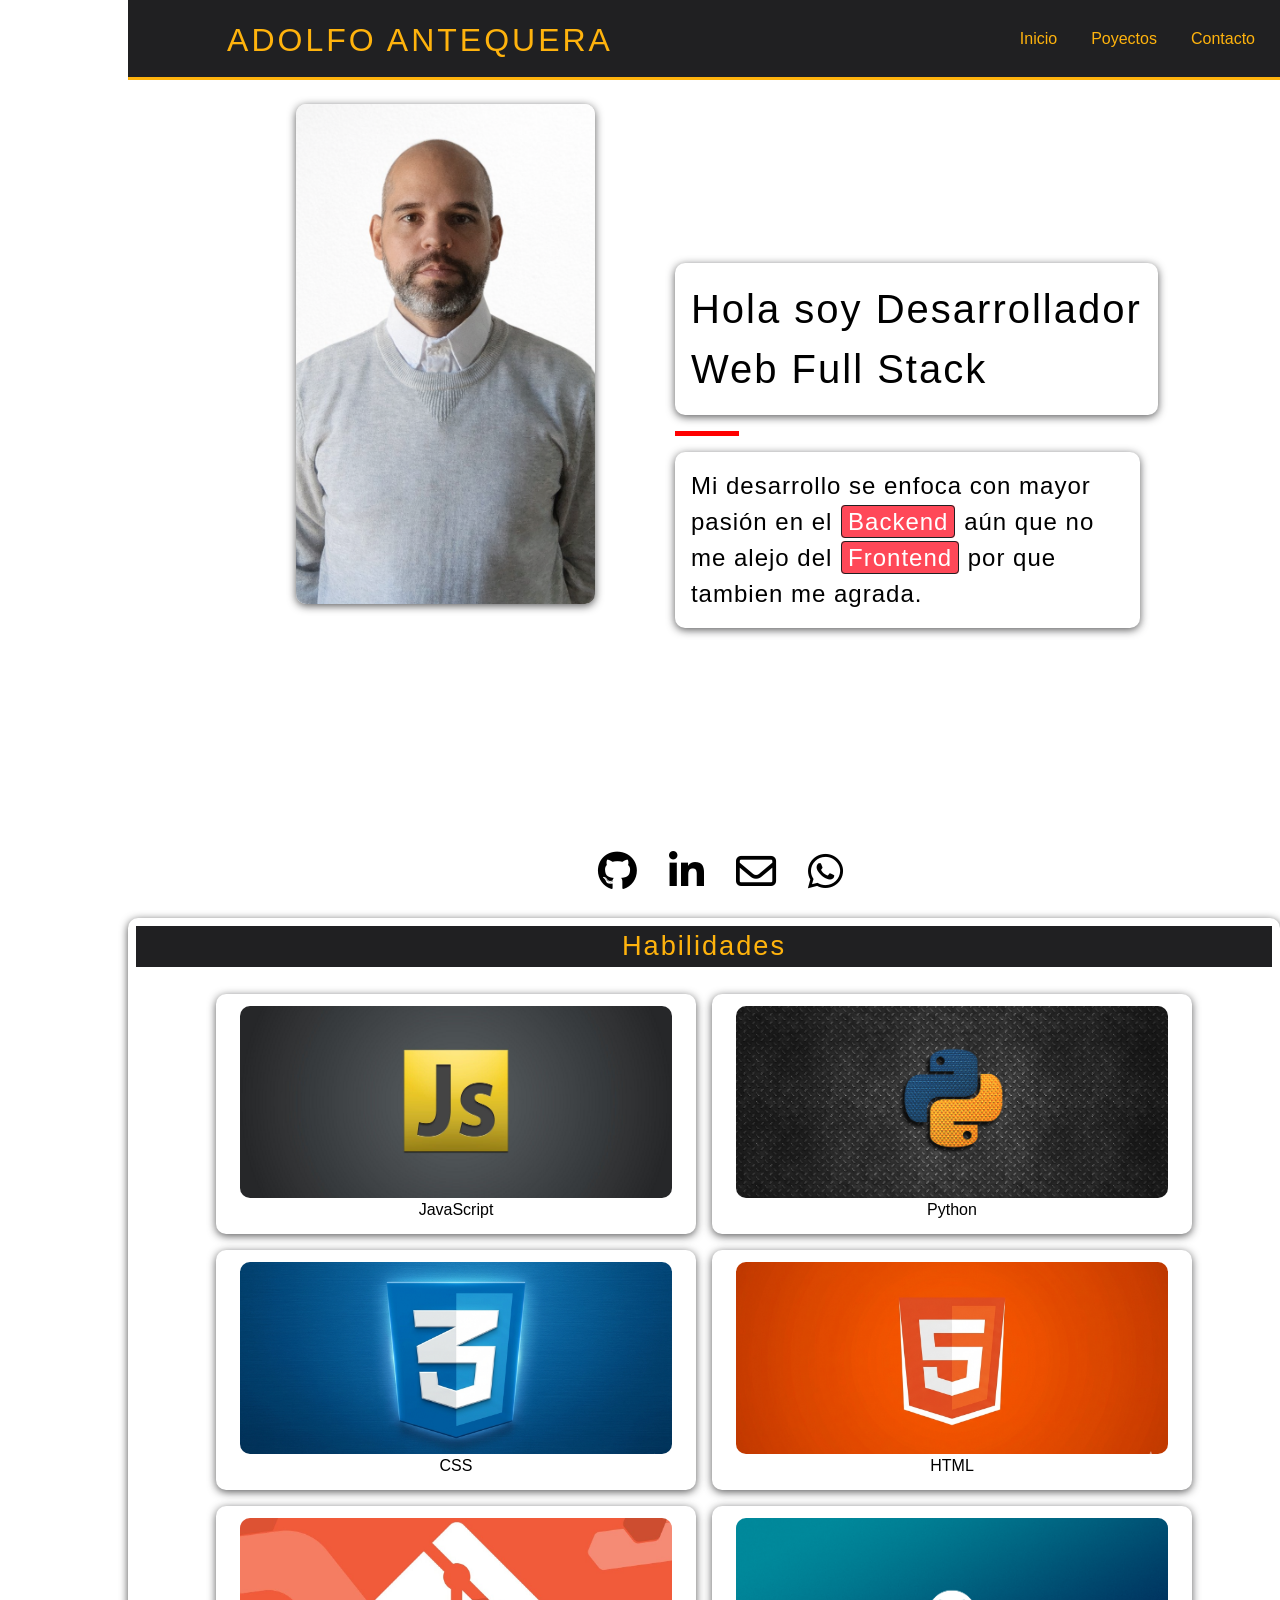
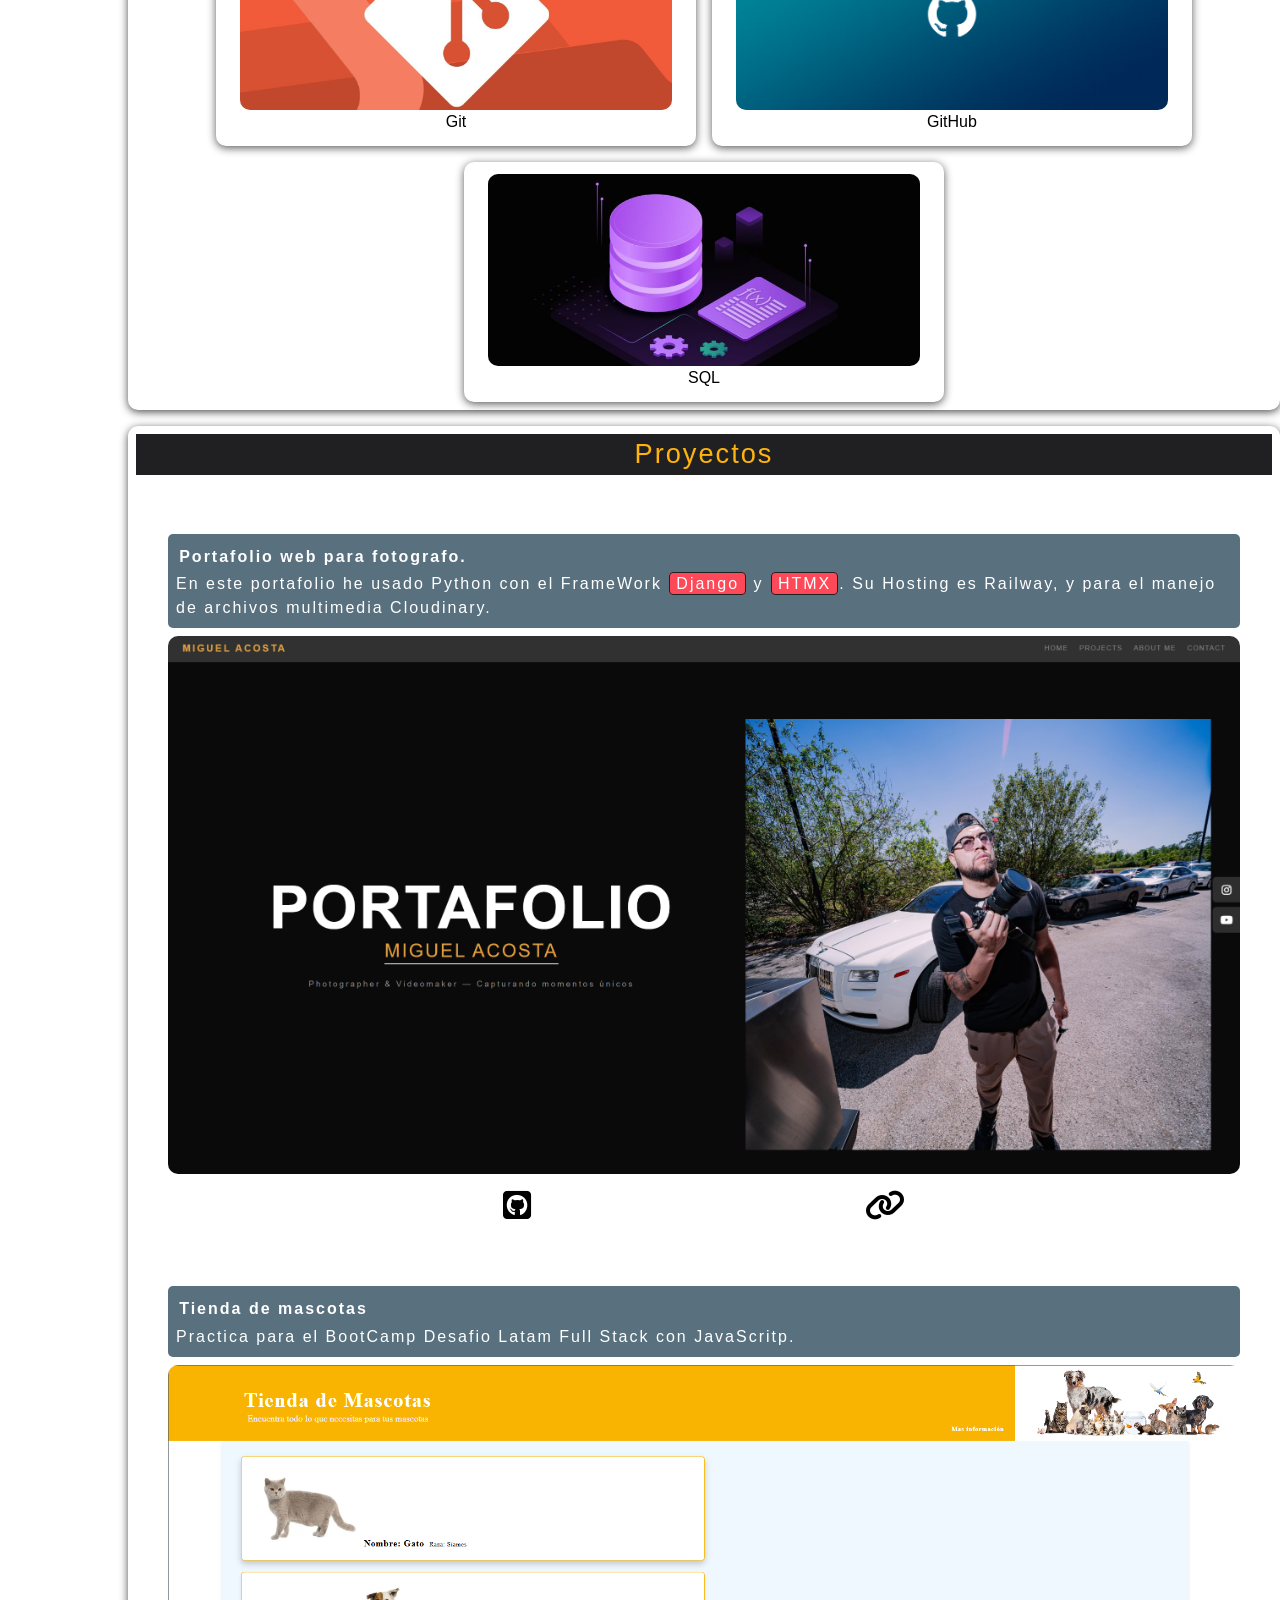
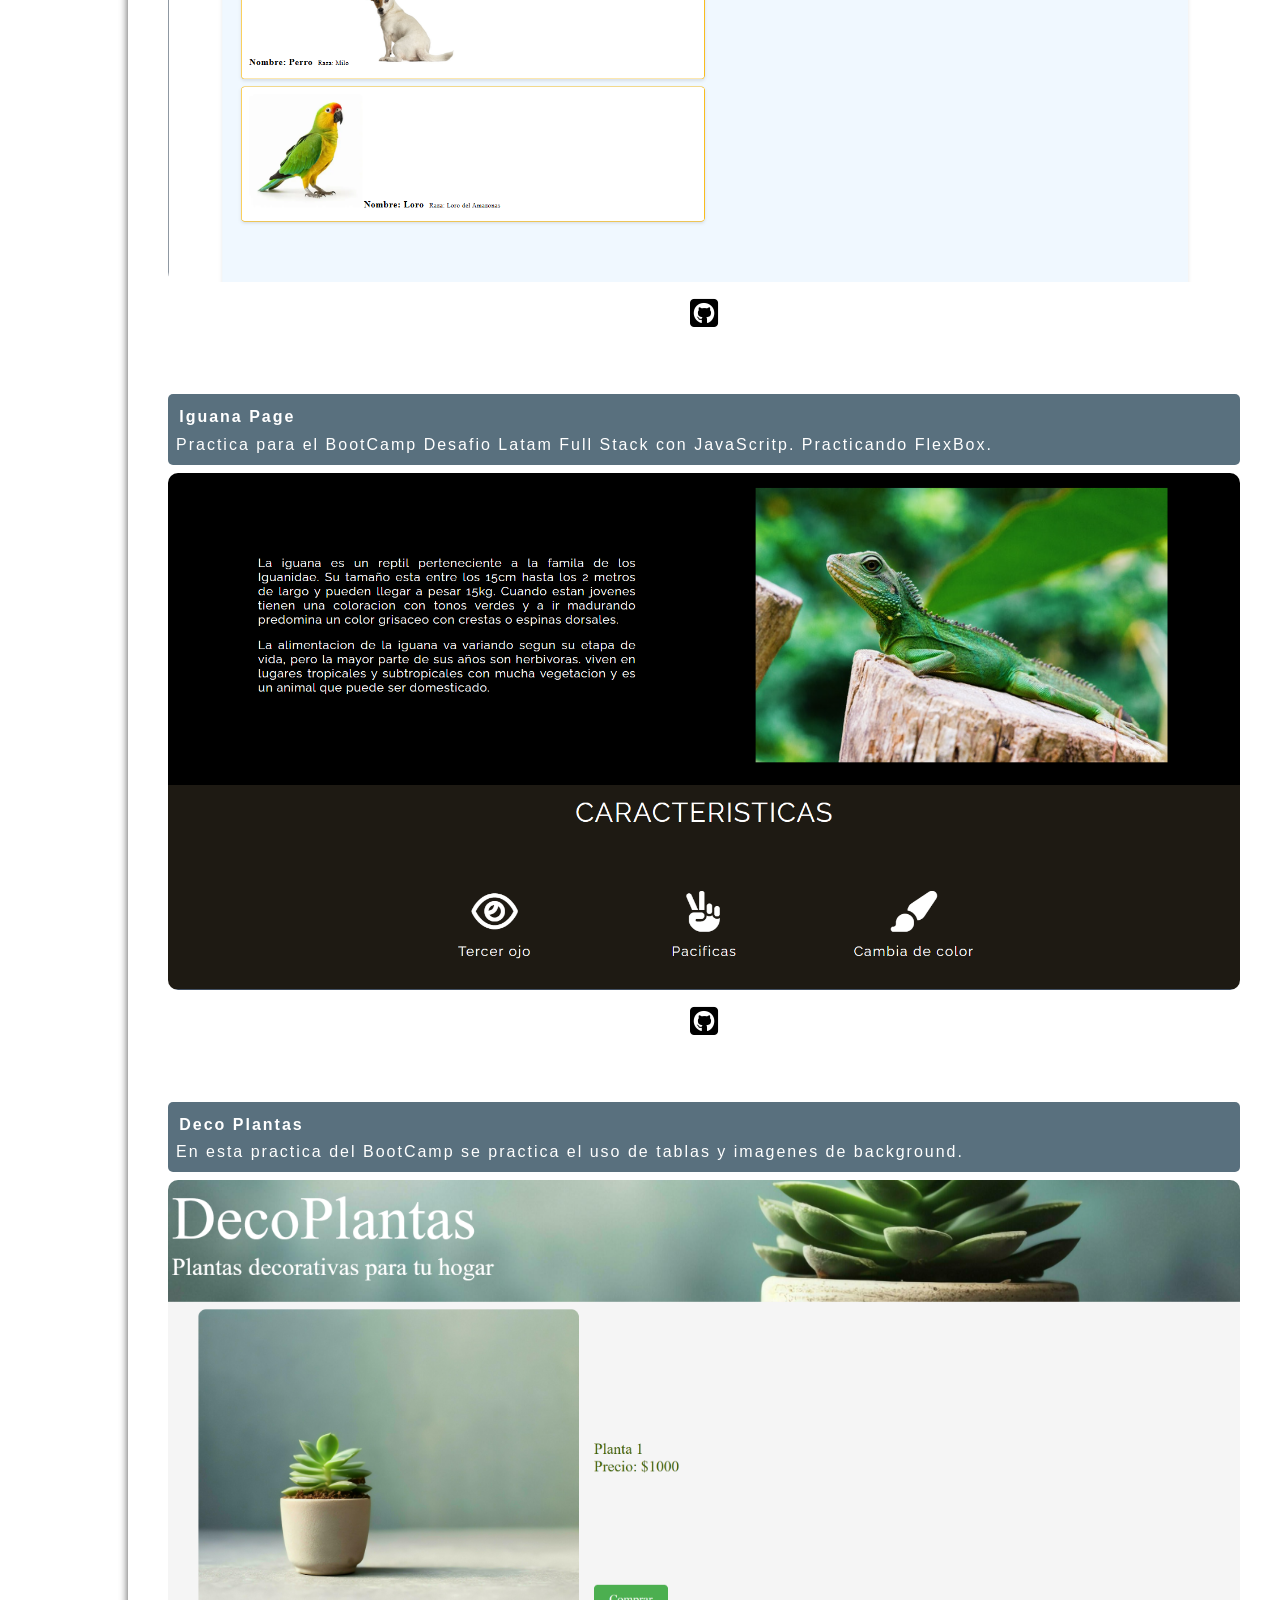
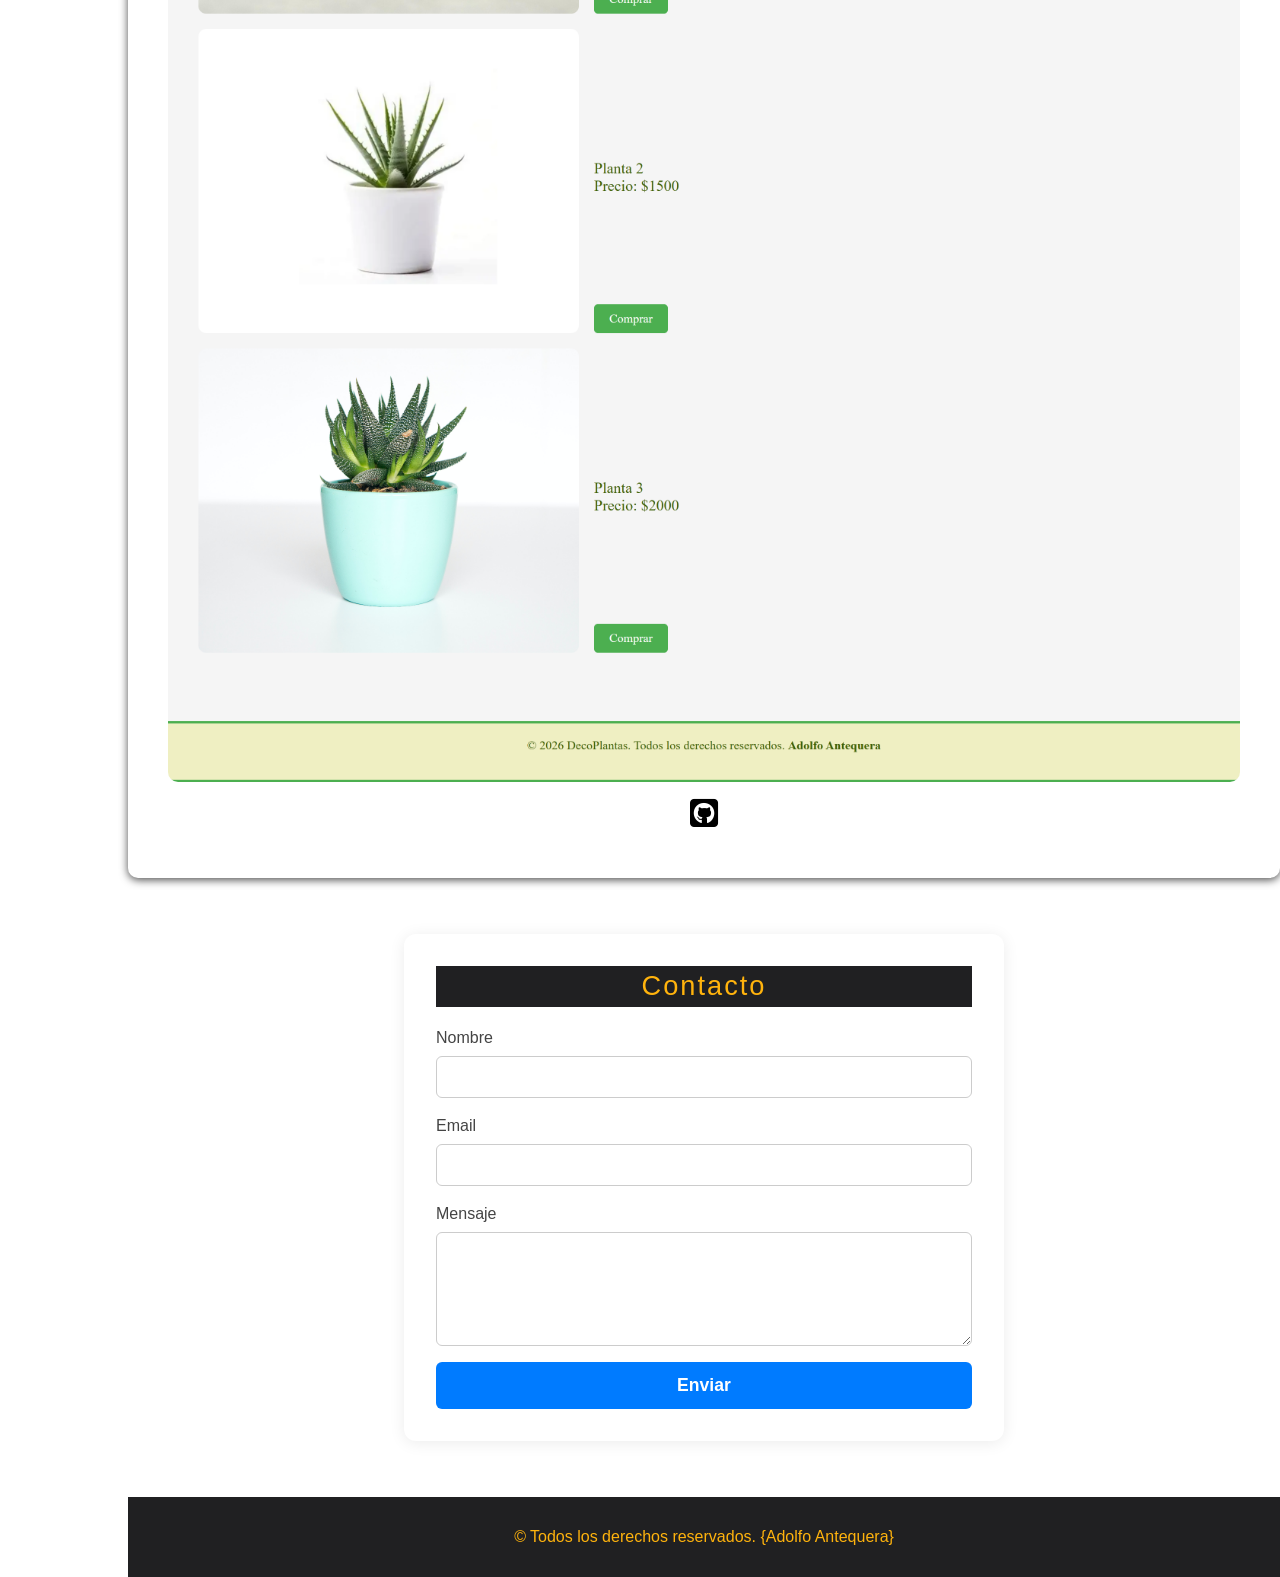
==== portafolio.html @ 9359d88c "Primer Commit" ====
<!DOCTYPE html>
<html lang="en">
<head>
    <meta charset="UTF-8">
    <meta name="viewport" content="width=device-width, initial-scale=1.0">
    <title>Portafolio</title>
    <!-- GOOGLE FONTS -->
     <link rel="preconnect" href="https://fonts.googleapis.com">
    <link rel="preconnect" href="https://fonts.gstatic.com" crossorigin>
    <link href="https://fonts.googleapis.com/css2?family=Bungee+Spice&family=Raleway:ital,wght@0,100..900;1,100..900&family=Roboto:ital,wght@0,100..900;1,100..900&family=Saira+Stencil:ital,wght@0,100..900;1,100..900&display=swap" rel="stylesheet">
    <!-- CSS -->
    <link rel="stylesheet" href="assets/css/portafolio.css">

    <!-- FONTAWESOME -->
    <link
        rel="stylesheet" 
        href="https://cdnjs.cloudflare.com/ajax/libs/font-awesome/6.5.1/css/all.min.css" 
        integrity="sha512-DTOQO9RWCH3ppGqcWaEA1BIZOC6xxalwEsw9c2QQeAIftl+Vegovlnee1c9QX4TctnWMn13TZye+giMm8e2LwA==" 
        crossorigin="anonymous" 
        referrerpolicy="no-referrer" />



</head>
<body>
    <header class="header">
        <div class="div-header">
            <h1 class="h1-header">adolfo antequera</h1>
        </div>
        <nav class="navbar">
            <ul class="navbar-menu">
                <li><a href="index.html">Inicio</a></li>
                <li><a href="#proyectos">Poyectos</a></li>
                <li><a href="#contacto">Contacto</a</li>
            </ul>
            <div class="hamburguesa" id="hamburguesa">
                <span></span>
                <span></span>
                <span></span>
            </div>
        </nav>

    </header>

    <main class="main">
        <section class="inicio" id="inicio">
            <div class="div-inicio">
                <!-- <h6>PORTAFOLIO</h6> -->
                <div class="div-img">
                    <img src="assets/img/cv22.png" alt="">
                </div>
                <div class="div-inicio-texto">
                    
                    <h2 class="">Hola soy Desarrollador <br>Web Full Stack</h2>
                    <div class="raya"></div>
                    <div>
                        <p>Mi desarrollo se enfoca con mayor pasión en el <span>Backend</span> aún que no me alejo del <span>Frontend</span> por que tambien me agrada.</p>
                    </div>
                </div>
            </div>
        </section>
        <div class="redes">
            <a href="https://github.com/Adol-33" target="_blank">
                <i class="fa-brands fa-github"></i>
            </a>
            <a href="https://www.linkedin.com/in/adolfo-jose-antequera-villalobos-0834b2400/" target="_blank">
                <i class="fa-brands fa-linkedin-in"></i>
            </a>
            <a href="#contacto">
                <i class="fa-regular fa-envelope"></i>
            </a>
            <a href="">
                <i class="fa-brands fa-whatsapp"></i>
            </a>
        </div>

        <section class="habilidades">
            <h4>Habilidades</h4>
            <div class="div-habilidades">
                <ul class="ul-habilidades">
                    <li>
                        <div class="div-stack">
                            <img src="assets/img/js.png" alt="Adolfo Antequera">
                            <p>JavaScript</p>
                        </div>
                    </li>
                    <li>
                        <div class="div-stack">
                            <img src="assets/img/Python001.png" alt="">
                            <p>Python</p>
                        </div>
                    </li>
                    <li>
                        <div class="div-stack">
                            <img src="assets/img/css.png" alt="">
                            <p>CSS</p>
                        </div>
                    </li>
                    <li>
                        <div class="div-stack">
                            <img src="assets/img/html.png" alt="">
                            <p>HTML</p>
                        </div>
                    </li>
                    <li>
                        <div class="div-stack">
                            <img src="assets/img/git.png" alt="">
                            <p>Git</p>
                        </div>
                    </li>
                    <li>
                        <div class="div-stack">
                            <img src="assets/img/github.png" alt="">
                            <p>GitHub</p>
                        </div>
                    </li>
                    <li>
                        <div class="div-stack">
                            <img src="assets/img/sql.png" alt="">
                            <p>SQL</p>
                        </div>
                    </li>
                </ul>
            </div>
        </section>

        <section class="proyectos" id="proyectos">
            <h4>Proyectos</h4>
            <div class="div-proyecto">
                <ul class="ul-proyecto">
                    <li>
                        <div class="div-li-proyecto">
                            <h5>Portafolio web para fotografo.</h5>
                            <p>En este portafolio he usado Python con el FrameWork <span>Django</span> y <span>HTMX</span>.
                            Su Hosting es Railway, y para el manejo de archivos multimedia Cloudinary.
                            </p>
                        </div>
                        <img src="assets/img/proyec-1.png" alt="Portafolio">
                        <!-- PIE DE IMAGEN Y LINK -->
                        <div class="div-link">
                            <a href="https://github.com/Adol-33/Portafolio" target="_blank">
                                <i class="fa-brands fa-square-github"></i>
                            </a>
                            <a href="https://www.tropicvisual.com/" target="_blank">
                                <i class="fa-solid fa-link"></i>
                            </a>
                        </div>
                    </li>
                    <li>
                        <div class="div-li-proyecto">
                            <h5>Tienda de mascotas </h5>
                            <p>Practica para el BootCamp Desafio Latam Full Stack con JavaScritp.
                            </p>
                        </div>
                        <img src="assets/img/mascotas.png" alt="Teinda de mascotas">
                        <div class="div-link">
                            <a href="https://github.com/Adol-33/Tienda-de-mascotas-01" target="_blank">
                                <i class="fa-brands fa-square-github"></i>
                            </a>
                        </div>
                    </li>
                    <li>
                        <div class="div-li-proyecto">
                            <h5>Iguana Page</h5>
                            <p>Practica para el BootCamp Desafio Latam Full Stack con JavaScritp. Practicando FlexBox.
                            </p>
                        </div>
                        <img src="assets/img/iguana.png" alt="Pagina de Igunas">
                        <div class="div-link">
                            <a href="https://github.com/Adol-33/Iguna-Page-01" target="_blank">
                                <i class="fa-brands fa-square-github"></i>
                            </a>
                        </div>
                    </li>
                    <li>
                        <div class="div-li-proyecto">
                            <h5>Deco Plantas</h5>
                            <p>En esta practica del BootCamp se practica el uso de tablas y imagenes de background.
                            </p>
                        </div>
                        <img src="assets/img/127.0.0.1_5501_index.html.png" alt="Deco Plantas">
                        <div class="div-link">
                            <a href="https://github.com/Adol-33/DecoPlantas-01" target="_blank">
                                <i class="fa-brands fa-square-github"></i>
                            </a>
                        </div>
                    </li>
                </ul>
            </div>
        </section>
        
        <section class="contacto" id="contacto">
          <h4>Contacto</h4>
          <form class="form-contacto" action="#" method="post">
            <div class="form-group">
              <label for="nombre">Nombre</label>
              <input type="text" id="nombre" name="nombre" required>
            </div>
            <div class="form-group">
              <label for="email">Email</label>
              <input type="email" id="email" name="email" required>
            </div>
            <div class="form-group">
              <label for="mensaje">Mensaje</label>
              <textarea id="mensaje" name="mensaje" rows="4" required></textarea>
            </div>
            <button type="submit">Enviar</button>
          </form>
        </section>
    </main>

<!-- CONTACTO -->
<!-- FOOTER -->

    <footer class="footer">
        <p>&copy; Todos los derechos reservados. {Adolfo Antequera}</p>
    </footer>


    <script>
        const hamburguesa = document.getElementById("hamburguesa");
        const menu = document.querySelector(".navbar-menu");
        hamburguesa.addEventListener('click', () => {
            menu.classList.toggle('active');
        })

    </script>
    
</body>
</html>
---- assets/css/portafolio.css ----
/* Reset CSS para eliminar márgenes, padding y estilos por defecto del navegador */

* {
  margin: 0;
  padding: 0;
  box-sizing: border-box;
}

html, body {
  height: 100%;
}

/* Elimina estilos de listas */
ul, ol {
  list-style: none;
}

/* Elimina estilos de enlaces */
a {
  text-decoration: none;
  color: inherit;
}

/* Elimina estilos de imágenes */
img {
  display: block;
  max-width: 100%;
  height: auto;
}

/* Elimina estilos de botones y formularios */
button, input, textarea, select {
  font: inherit;
  border: none;
  outline: none;
  background: none;
}

/* Normaliza títulos, párrafos y divs */
h1, h2, h3, h4, h5, h6, p, div, figure, figcaption, blockquote, pre {
  margin: 0;
  padding: 0;
  font-size: 100%;
  font-weight: normal;
}

/* Tablas sin bordes ni espacios */
table {
  border-collapse: collapse;
  border-spacing: 0;
}
th, td {
  padding: 0;
  text-align: left;
}

/* Elimina estilos de listas de definición */
dl, dt, dd {
  margin: 0;
  padding: 0;
}

/* Elimina estilos de citas */
blockquote, q {
  quotes: none;
}
blockquote:before, blockquote:after,
q:before, q:after {
  content: '';
  content: none;
}

/* Elimina estilos de subrayado y cursiva */
em, i {
  font-style: normal;
}
b, strong {
  font-weight: normal;
}

/* Elimina outline en botones al hacer click */
button:focus, input:focus, textarea:focus, select:focus {
  outline: none;
}
/* Estilos de la cuadrícula */

html {
  scroll-behavior: smooth;
}


:root {
    --color-texto: #FFB30D;
    --color-bg-header: #202022;
    --color-bg-section: #CACACA;
    
}

span {
    color: #fff;
    background-color: #FF4858;
    margin: 1px;
    padding: 2px 6px;
    border-radius: 4px;
    border: 1px solid var(--color-bg-header);
}

body {
    font-family: 'Saira Stencil', Arial, Helvetica, sans-serif;
    line-height: 1.5;
    width: 80%;
    height: 100%;
    margin: 0 auto;
    display: grid;
    grid-template-columns: 1fr;
    grid-template-rows: auto 1fr auto;
    grid-template-areas:
    "header"
    "main"
    "footer";
    gap: 1rem;

    background-color: #fff;
    
}

.redes {
    width: 100%;
    font-size: 2.5rem;
    display: flex;
    justify-content: center;
    align-items: center;
    gap: 2rem;
}


h4 {
    text-align: center;
    color: var(--color-texto);
    letter-spacing: 2px;
    font-size: 1.7rem;
    width: 100%;
    height: auto;
    background: none;
    margin-bottom: 1.2rem;
    background-color: var(--color-bg-header);
}

.habilidades, .proyectos {
    display: flex;
    flex-direction: column;
    justify-content: center;
    align-items: center;
    gap: .5rem;
    padding: .5rem;
    border-radius: 10px;
    box-shadow: 0 2px 8px rgba(0, 0, 0, 0.7);
}

.header {
    grid-area: header;

    border-bottom: 3px solid var(--color-texto);
    width: 100%;
    height: 5rem;
    padding: .5rem;

    display: flex;
    justify-content: space-between;
    align-items: center;
    color: var(--color-texto);
    background-color: var(--color-bg-header);
}

.div-header {
    width: 100%;
    height: 100%;
    padding: .5rem;
}

.h1-header {
    text-transform: uppercase;
    text-align: center;
    font-size: 2rem;
    letter-spacing: 3px;

}


.main {
    grid-area: main;

    width: 100%;
    height: 100%;

    display: flex;
    flex-direction: column;
    justify-content: center;
    align-items: center;
    gap: 1rem;
}

.inicio {
    width: 100%;
    height: calc(90vh - 5rem);
    
    display: flex;
    flex-wrap: wrap;
    justify-content: center;
    align-items: center;
    gap: 1rem;

}

.div-inicio {
    width: 100%;
    height: 100%;
    padding: .5rem;

    display: flex;
    justify-content: center;
    align-items: center;
    gap: 4rem;

}

.div-img {
    width: 50%;
    height: 70%;
    align-self: self-start;
    margin-left: 10rem;
}

.div-img img {
    width: 100%;
    height: 100%;
    object-fit: cover;
    border-radius: 10px;
    box-shadow: 0 2px 8px rgba(20, 20, 22, 0.7);
}

.div-inicio-texto {
    position: relative;
    width: 100%;
    height: 60%;
    padding: 1rem;

    display: flex;
    flex-direction: column;
    align-items: start;
    justify-content: start;
    gap: 1rem;


}

.div-inicio-texto h2 {
    padding: 1rem;
    letter-spacing: 2px;
    text-align: justify;
    font-size: 2.5rem;
    border-radius: 10px;
    box-shadow: 0 2px 8px rgba(20, 20, 22, 0.7);
}

.raya {width: 4rem; height: 5px; background-color: red;}

.div-inicio-texto p {
    width: 80%;

    letter-spacing: 1px;
    font-size: 1.5rem;
    padding: 1rem;
    border-radius: 10px;
    box-shadow: 0 2px 8px rgba(20, 20, 22, 0.7);
}

.div-habilidades {
    width: 100%;
    height: 100%;
}

.ul-habilidades {
    width: 100%;
    height: 100%;

    display: flex;
    flex-wrap: wrap;
    justify-content: center;
    align-items: center;
    gap: 1rem;
}


.div-stack {
    width: 30rem;
    height: 15rem;

    display: flex;
    flex-direction: column;
    justify-content: center;
    align-items: center;
    padding: 1.5rem;
    border-radius: 10px;
    /* overflow: hidden; */

    box-shadow: 0 2px 8px rgba(20, 20, 22, 0.7);
}

.div-stack img {
    min-width: 100%;
    min-height: 100%;
    object-fit: cover;
    object-position: center;
    border-radius: 10px;

}

.div-proyecto {
    width: 100%;
    height: 100%;
    padding: .5rem;

    display: flex;
    justify-content: center;
    align-items: center;
    padding: .5rem;
    gap: .5rem;
}

.ul-proyecto {
    width: 100%;
    height: 100%;

    display: flex;
    flex-wrap: wrap;
    justify-content: center;
    align-items: center;
    gap: .5rem;


}

.ul-proyecto li {
    width: 70rem;
    height: auto;
    overflow: hidden;

    display: flex;
    flex-direction: column;
    justify-content: center;
    align-items: center;
    padding: 1.5rem;
    gap: .5rem;

}

.div-li-proyecto {
    color: #fff;
    background-color: #59707E;
    width: 100%;
    letter-spacing: 2px;
    padding: .5rem;
    border-radius: 5px;
}


.ul-proyecto h5 {
    font-weight: 800;
    padding: .2rem;
    /* border: 1px solid black; */
    text-align: justify;

}

.ul-proyecto p {
    text-align: start;
    width: 100%;

}

.ul-proyecto img {
    width: 100%;
    height: 100%;
    object-fit: contain;
    object-position: center center;
    border-radius: 10px;
}





.footer {
    grid-area: footer;
    display: flex;
    justify-content: center;
    align-items: center;

    width: 100%;
    height: 5rem;
    padding: .5rem;
    background-color: var(--color-bg-header);
}

.div-link {
    width: 100%;
    display: flex;
    justify-content: space-evenly;
    align-items: center;
    font-size: 2rem;
}

.footer p {
    color: var(--color-texto);

}

.navbar {
    width: 100%;
    height: 100%;
    display: flex;
    justify-content: end;
    align-items: center;
    position: relative;

    padding: .5rem;
}

.navbar-menu {
    display: flex;
    gap: 1rem;
    /* color: black; */
}

.navbar-menu li a {
    border: 1px solid var(--color-bg-header);
    border-radius: 4px;
    padding: .5rem;
}

.navbar-menu li a:hover {
    border: 1px solid #FA7F08;
}


.hamburguesa {
    display: none;
    flex-direction: column;
    cursor: pointer;
    margin-left: 1rem;
}

/* Tres rayitas */
.hamburguesa span {
    width: 25px;
    height: 3px;
    background: #333;
    margin: 4px 0;
    transition: 0.4s;
}

/* CONTACTO */
/* Formulario de contacto */
.contacto {
    max-width: 600px;
    width: 100%;
    margin: 40px auto;
    padding: 32px 32px;
    background: #fff;
    border-radius: 12px;
    box-shadow: 0 2px 16px rgba(0,0,0,0.08);
}

.form-contacto {
    display: flex;
    flex-direction: column;
    gap: 16px;
}
.form-group {
    display: flex;
    flex-direction: column;
    gap: 6px;
}
.form-group label {
    font-weight: 500;
    color: #444;
}
.form-group input,
.form-group textarea {
    padding: 8px 10px;
    border: 1px solid #ccc;
    border-radius: 6px;
    font-size: 1rem;
    transition: border 0.2s;
}
.form-group input:focus,
.form-group textarea:focus {
    border: 1.5px solid #007bff;
    outline: none;
}
.form-contacto button {
    padding: 10px 0;
    background: #007bff;
    color: #fff;
    border: none;
    border-radius: 6px;
    font-size: 1.1rem;
    font-weight: 600;
    cursor: pointer;
    transition: background 0.2s;
}
.form-contacto button:hover {
    background: #0056b3;
}

@media (max-width: 700px) {
    .contacto {
        max-width: 98vw;
        padding: 16px 4px;
    }
}



@media (max-width: 992px) {
    .inicio {
        gap: .5rem;
    }

    .div-inicio {
        flex-direction: column;
        padding: .2rem;
        gap: .5rem;
    }

    .div-img {
        width: 30rem;
        height: 40rem;
        align-self: center;
        margin-left: 0;
    }

    .div-inicio-texto {
        align-items: center;
        justify-content: center;
        gap: .5rem;
        padding: .2rem;
    }

    .div-inicio-texto h2 {
        font-size: 1rem;
        pad: .2rem;
    }

    .div-inicio-texto h2 {
        font-size: 1rem;
        pad: .2rem;
    }

    .raya{display: none;}

    .div-inicio p {
        font-size: 1rem;
        padding: .2rem;
        width: 100%;
    }

}

@media (max-width: 870px) {
    .h1-header {font-size: 1.5rem; text-align: start;}
    .navbar {width: 30%;}
    .navbar-menu {font-size: 1rem;}
}

@media (max-width: 576px) {
    body {
        width: 100%;
        grid-template-columns: 1fr;


    }

    .div-header {
        width: 100%;
    }

    .navbar {
        width: 30%;
    }

    .h1-header {
        font-size: 1.5rem;
        width: 90%;
    }

    .navbar-menu {
        display: none;
        flex-direction: column;
        position: absolute;
        top: 60px;
        right: 0;
        width: 120px;
        background: rgba(20, 20, 22, 0.5);
        box-shadow: 0 2px 8px rgba(0,0,0,0.1);
        padding: .5rem;
        font-size: 1.3rem;
        border-radius: 5px;
        
    }
    .navbar-menu.active {
        display: flex;
    }
    .hamburguesa {
        display: flex;
    }

    .main {
        gap: .5rem;
        margin-top: 0;
    }

    .inicio {
        gap: .5rem;
    }
    
    .div-img {
        width: 15rem;
        height: 20rem;
        align-self: center;
    }

    .div-inicio {
        flex-direction: column;
        padding: .2rem;
        gap: .5rem;
    }


    .div-inicio-texto {
        align-items: center;
        justify-content: start;
        gap: .5rem;
        padding: .2rem;
        height: 8rem;
    }

    .div-inicio-texto h2 {
        font-size: 1rem;
        pad: .2rem;
    }

    .raya{display: none;}

    .div-inicio p {
        font-size: 1rem;
        padding: .2rem;
        width: 100%;
    }

}
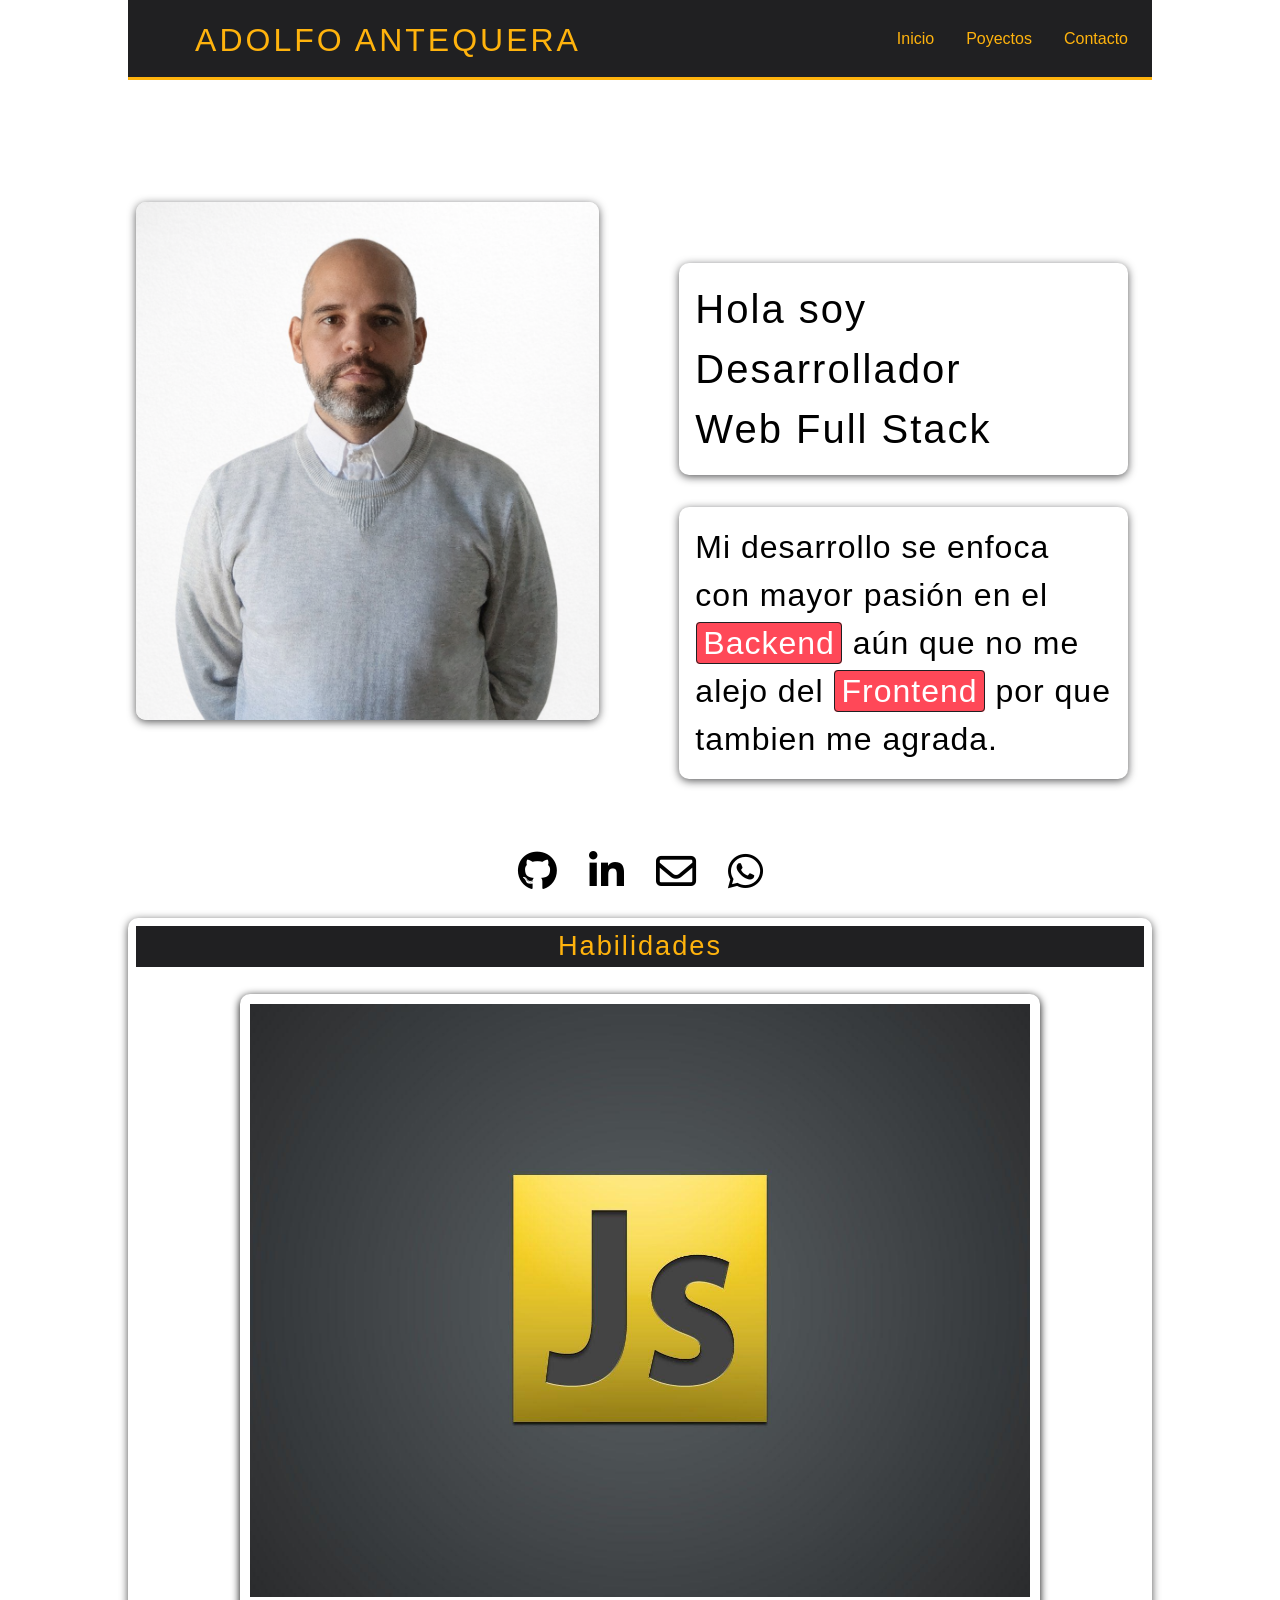
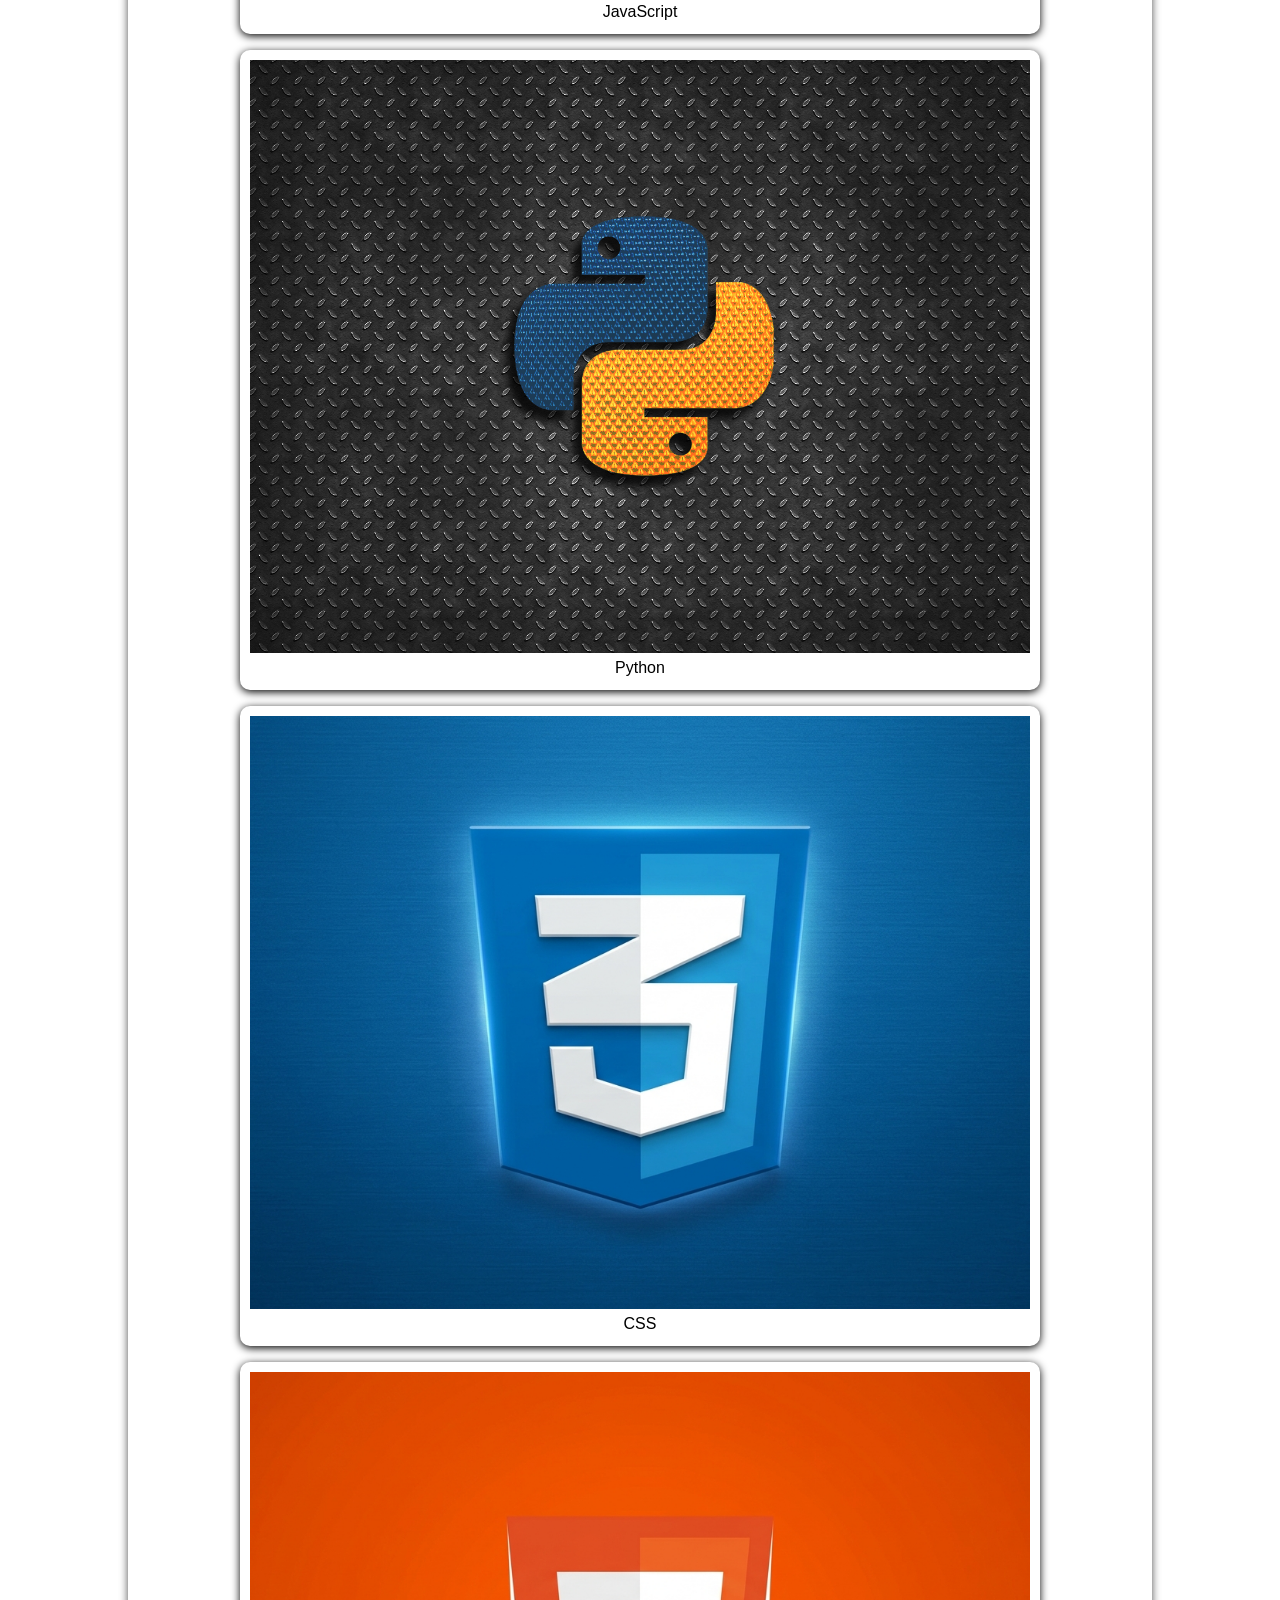
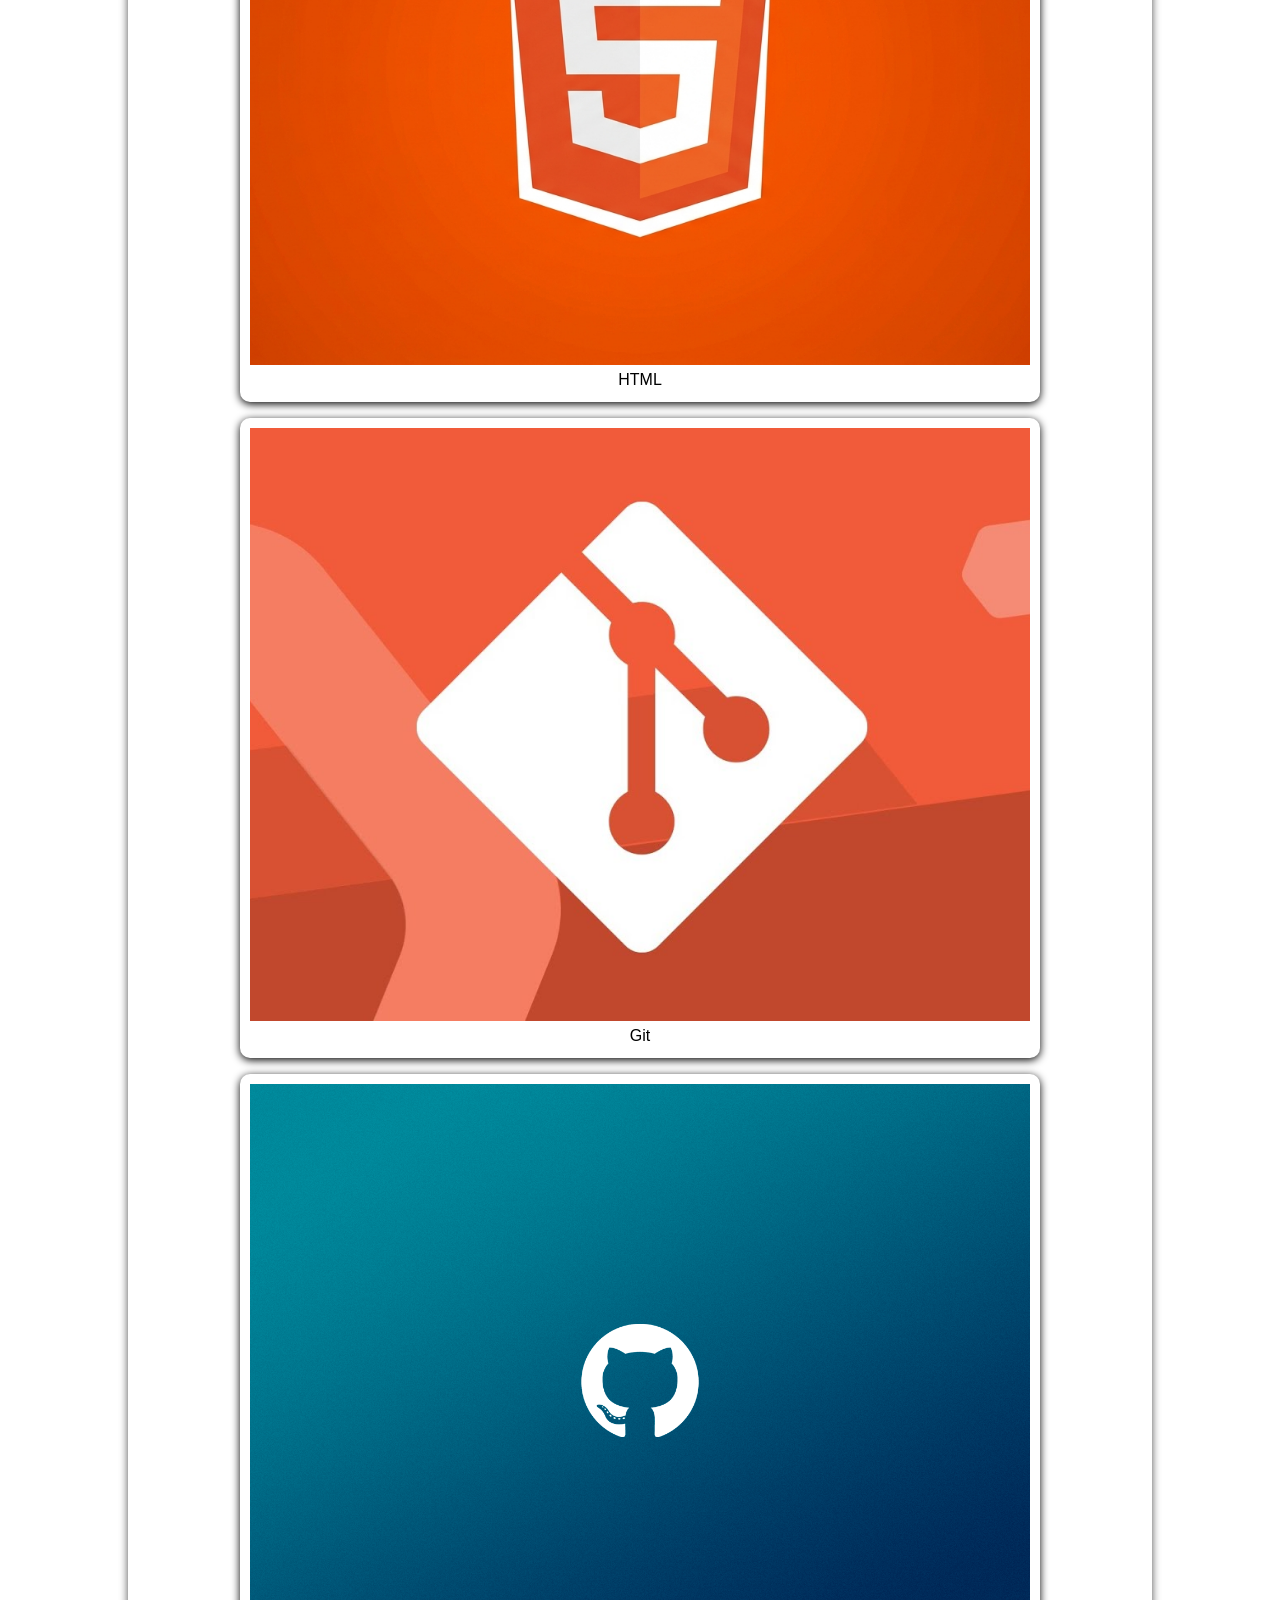
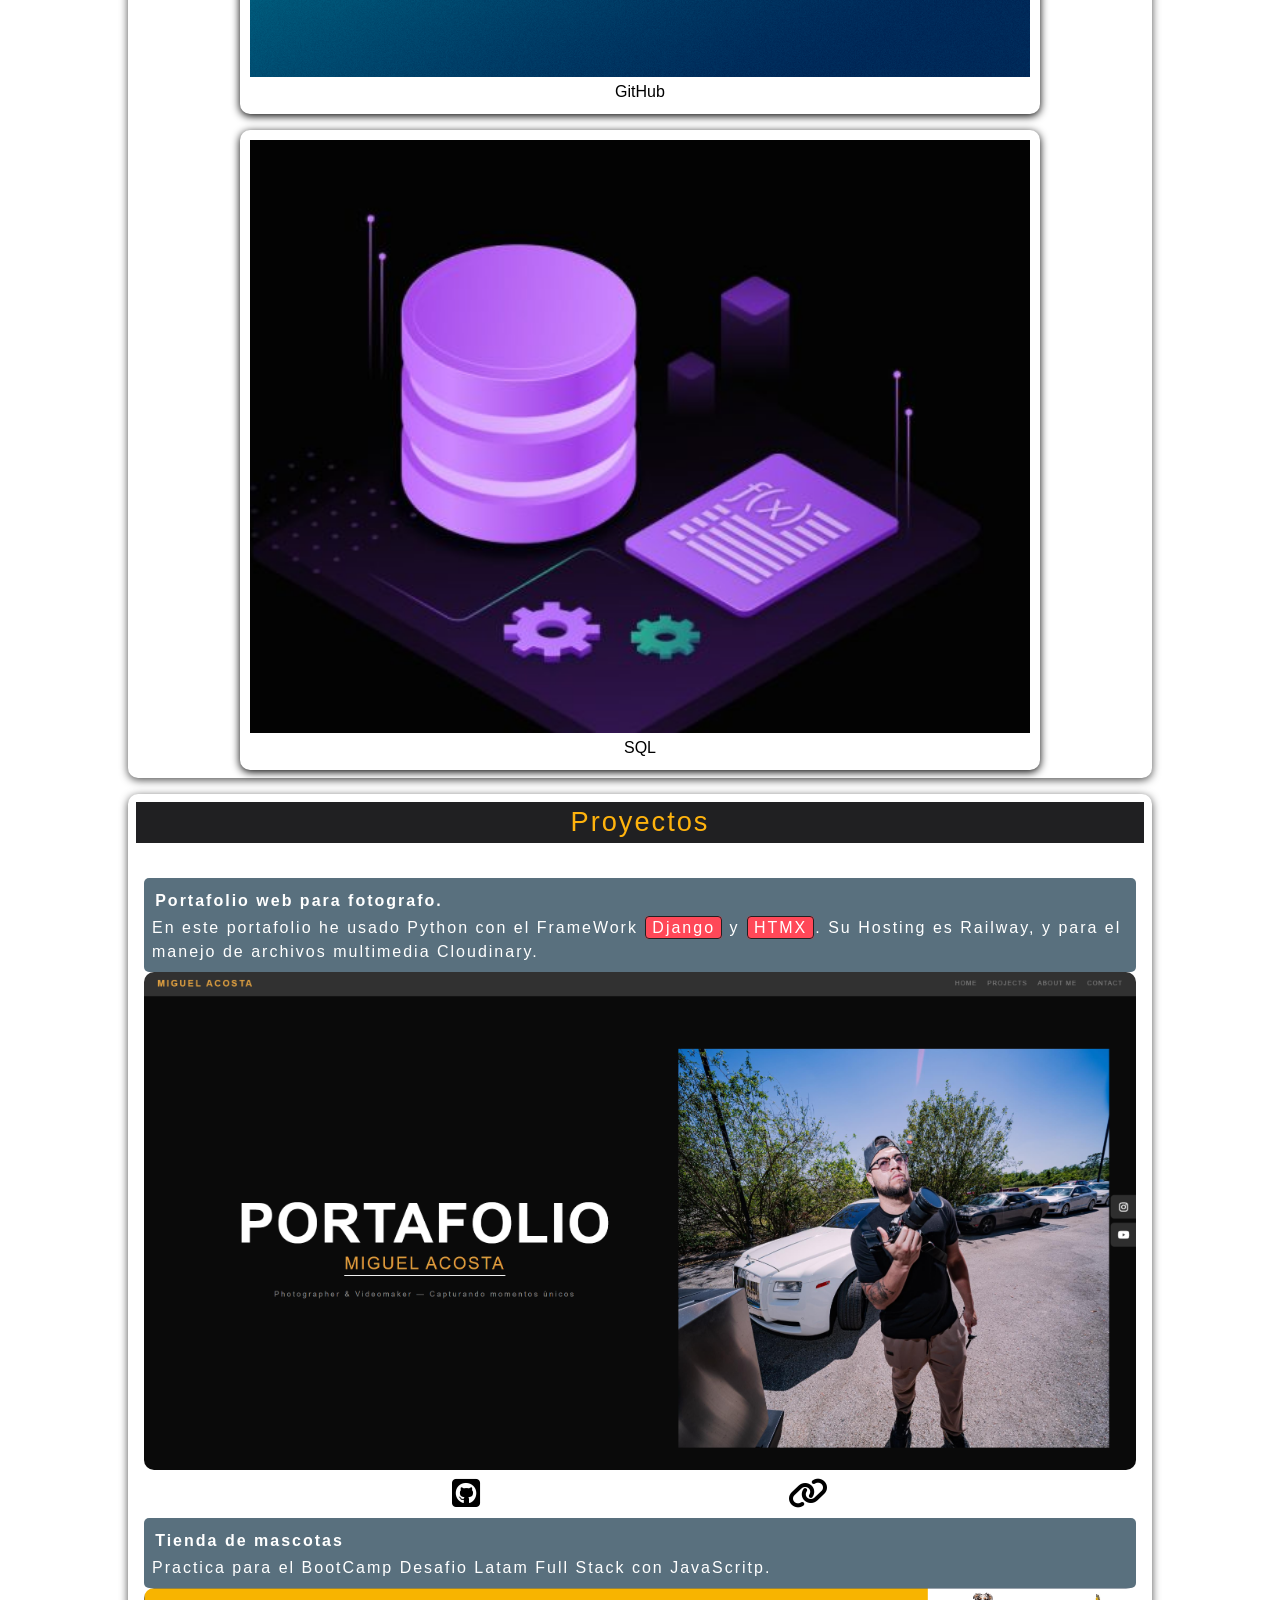
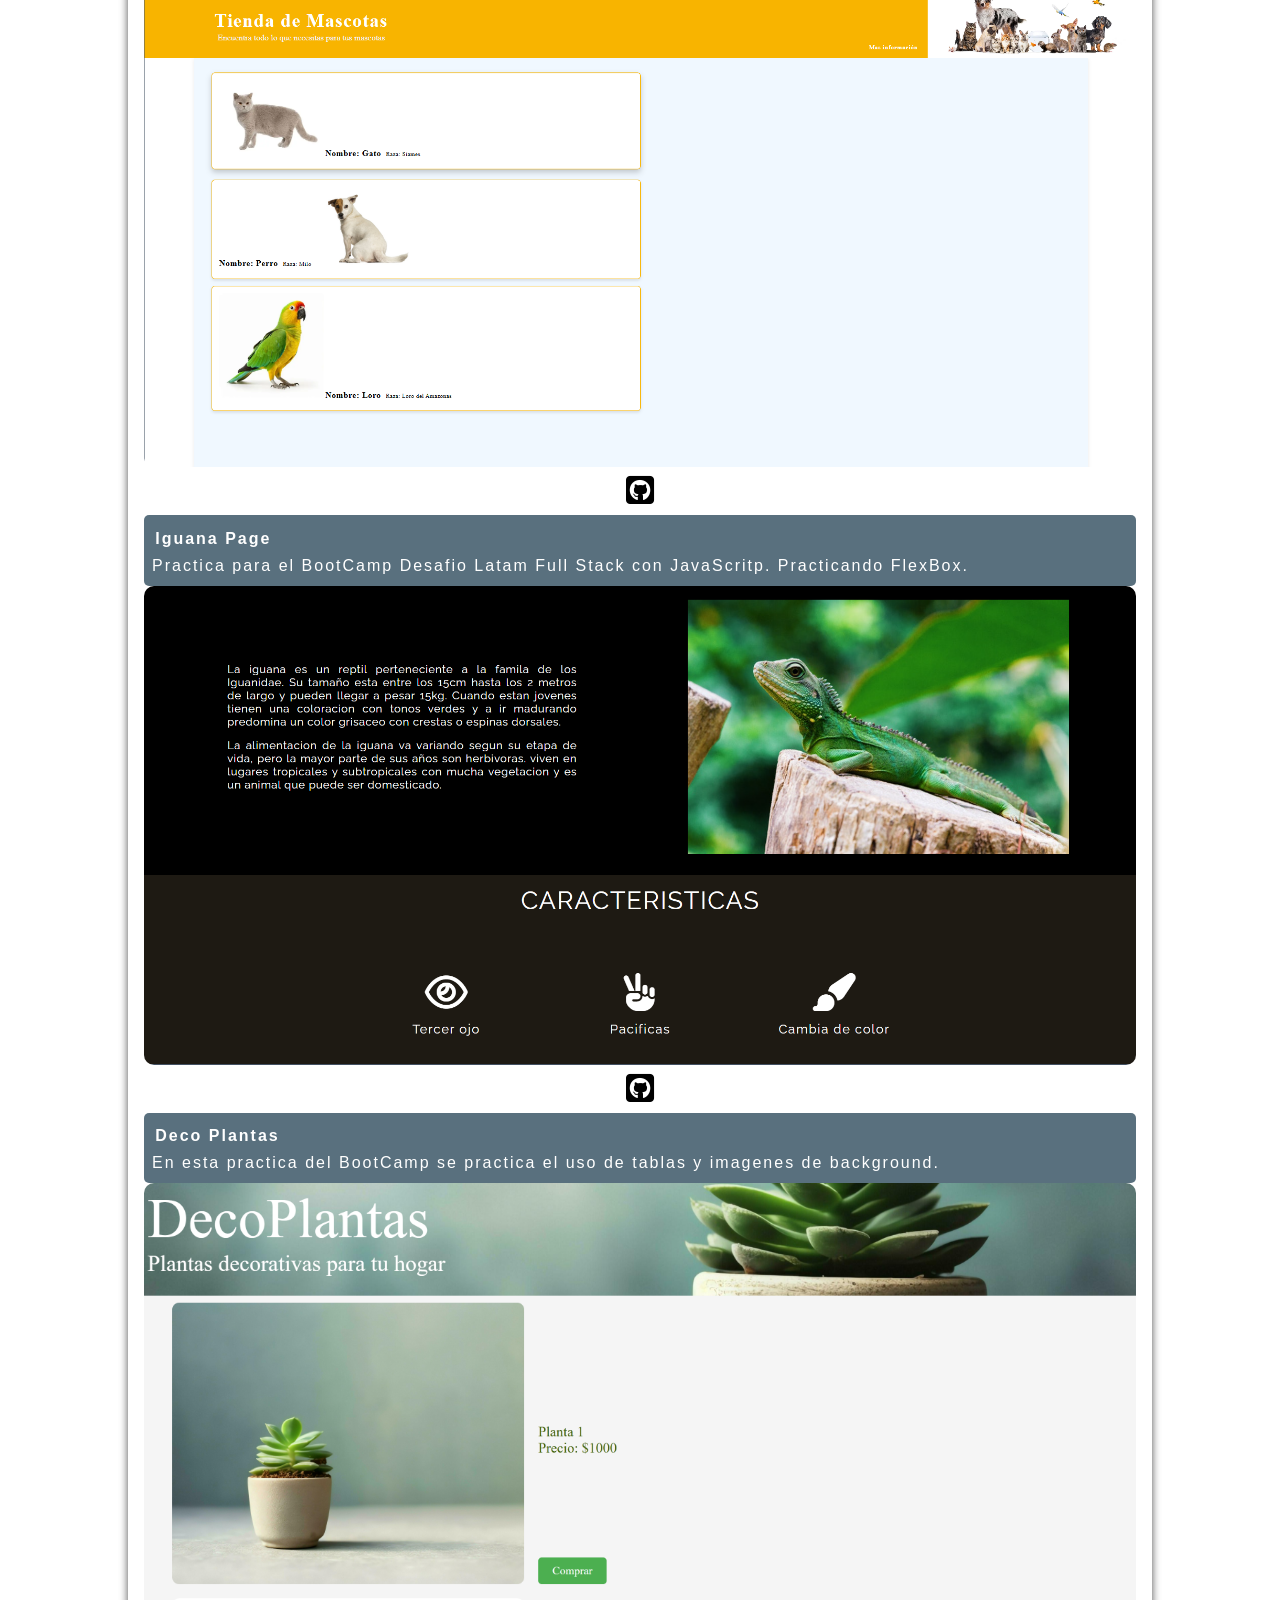
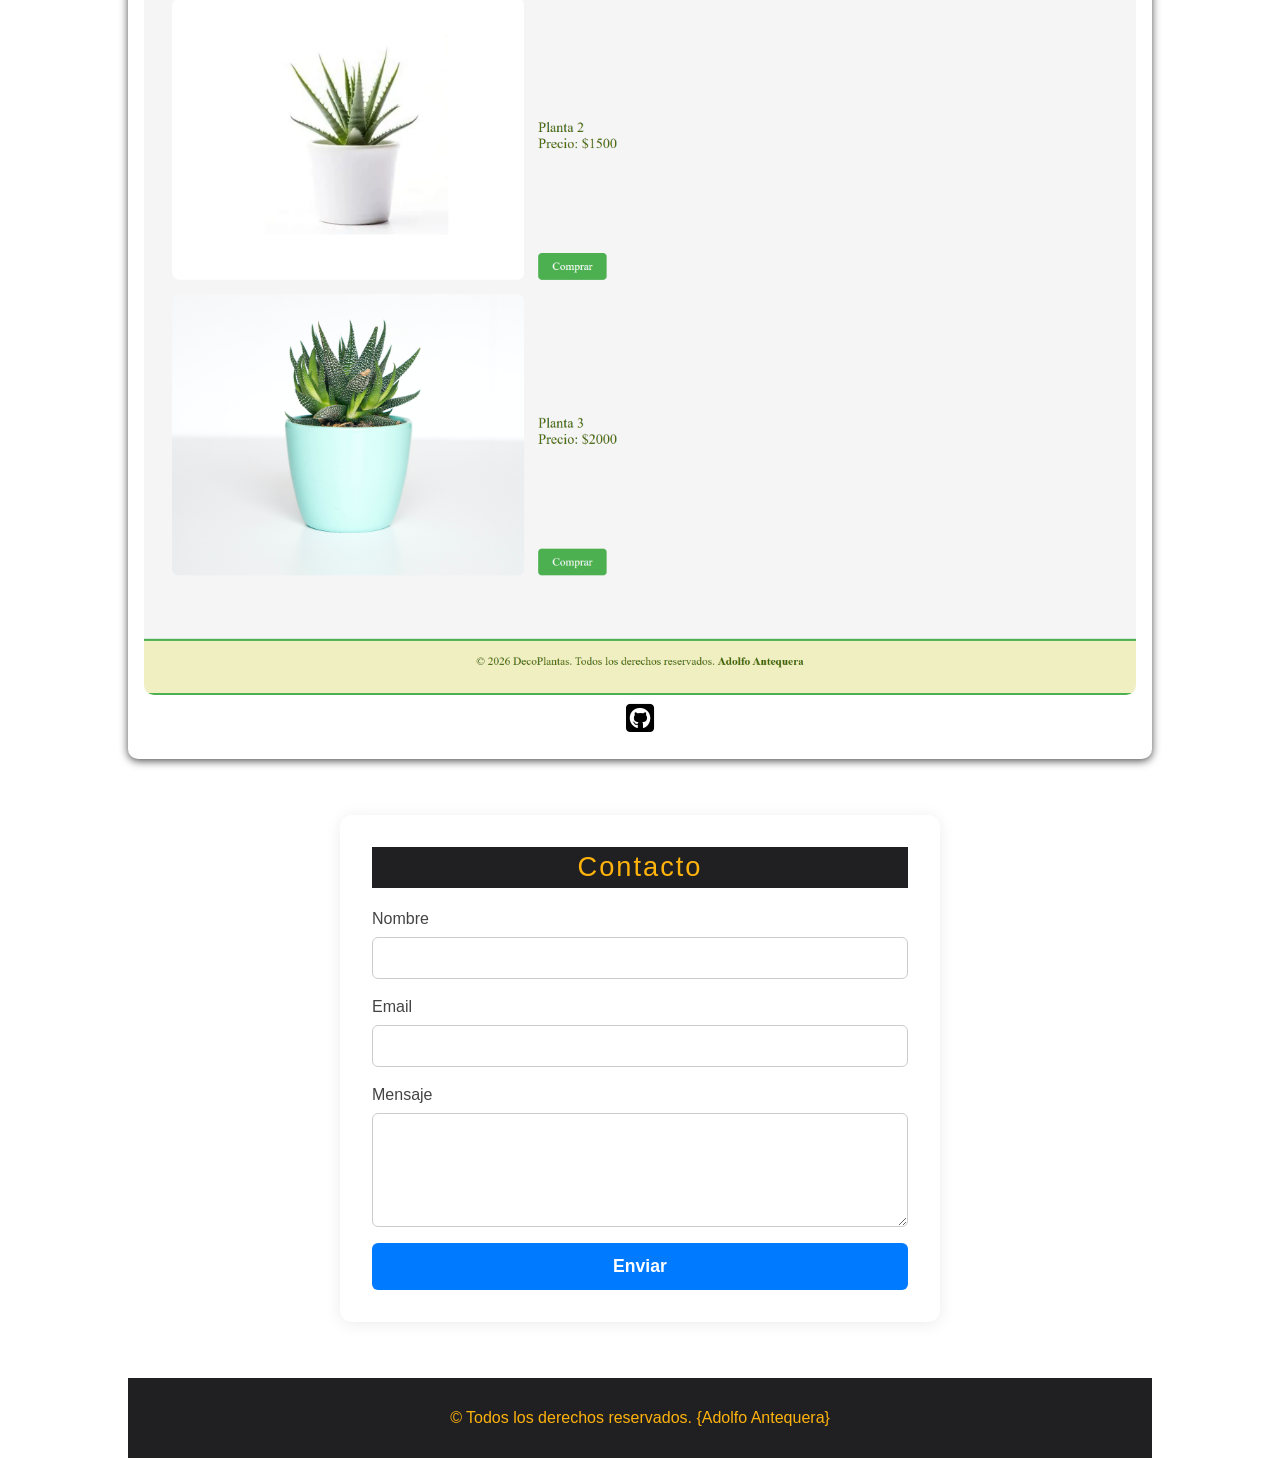
==== commit 1685a7f1: "fix: error del enlace de contacto y responsividad" ====
--- a/portafolio.html
+++ b/portafolio.html
@@ -1,11 +1,14 @@
 <!DOCTYPE html>
-<html lang="en">
+<html lang="es">
 <head>
     <meta charset="UTF-8">
     <meta name="viewport" content="width=device-width, initial-scale=1.0">
     <title>Portafolio</title>
+
+    <meta name="author" content="Adolfo Antequera">
+
     <!-- GOOGLE FONTS -->
-     <link rel="preconnect" href="https://fonts.googleapis.com">
+    <link rel="preconnect" href="https://fonts.googleapis.com">
     <link rel="preconnect" href="https://fonts.gstatic.com" crossorigin>
     <link href="https://fonts.googleapis.com/css2?family=Bungee+Spice&family=Raleway:ital,wght@0,100..900;1,100..900&family=Roboto:ital,wght@0,100..900;1,100..900&family=Saira+Stencil:ital,wght@0,100..900;1,100..900&display=swap" rel="stylesheet">
     <!-- CSS -->
@@ -13,10 +16,10 @@
 
     <!-- FONTAWESOME -->
     <link
-        rel="stylesheet" 
-        href="https://cdnjs.cloudflare.com/ajax/libs/font-awesome/6.5.1/css/all.min.css" 
-        integrity="sha512-DTOQO9RWCH3ppGqcWaEA1BIZOC6xxalwEsw9c2QQeAIftl+Vegovlnee1c9QX4TctnWMn13TZye+giMm8e2LwA==" 
-        crossorigin="anonymous" 
+        rel="stylesheet"
+        href="https://cdnjs.cloudflare.com/ajax/libs/font-awesome/6.5.1/css/all.min.css"
+        integrity="sha512-DTOQO9RWCH3ppGqcWaEA1BIZOC6xxalwEsw9c2QQeAIftl+Vegovlnee1c9QX4TctnWMn13TZye+giMm8e2LwA=="
+        crossorigin="anonymous"
         referrerpolicy="no-referrer" />
 
 
@@ -31,7 +34,7 @@
             <ul class="navbar-menu">
                 <li><a href="index.html">Inicio</a></li>
                 <li><a href="#proyectos">Poyectos</a></li>
-                <li><a href="#contacto">Contacto</a</li>
+                <li><a href="#contacto">Contacto</a></li>
             </ul>
             <div class="hamburguesa" id="hamburguesa">
                 <span></span>
@@ -39,18 +42,17 @@
                 <span></span>
             </div>
         </nav>
-
     </header>
-
     <main class="main">
+
+<!-- INICIO -->
         <section class="inicio" id="inicio">
             <div class="div-inicio">
-                <!-- <h6>PORTAFOLIO</h6> -->
                 <div class="div-img">
                     <img src="assets/img/cv22.png" alt="">
                 </div>
+                <!-- TEXTO -->
                 <div class="div-inicio-texto">
-                    
                     <h2 class="">Hola soy Desarrollador <br>Web Full Stack</h2>
                     <div class="raya"></div>
                     <div>
@@ -59,6 +61,8 @@
                 </div>
             </div>
         </section>
+
+        <!-- REDES -->
         <div class="redes">
             <a href="https://github.com/Adol-33" target="_blank">
                 <i class="fa-brands fa-github"></i>
@@ -74,56 +78,44 @@
             </a>
         </div>
 
+<!-- HABILIDADES -->
         <section class="habilidades">
             <h4>Habilidades</h4>
             <div class="div-habilidades">
                 <ul class="ul-habilidades">
                     <li>
-                        <div class="div-stack">
-                            <img src="assets/img/js.png" alt="Adolfo Antequera">
-                            <p>JavaScript</p>
-                        </div>
-                    </li>
-                    <li>
-                        <div class="div-stack">
-                            <img src="assets/img/Python001.png" alt="">
-                            <p>Python</p>
-                        </div>
-                    </li>
-                    <li>
-                        <div class="div-stack">
-                            <img src="assets/img/css.png" alt="">
-                            <p>CSS</p>
-                        </div>
-                    </li>
-                    <li>
-                        <div class="div-stack">
-                            <img src="assets/img/html.png" alt="">
-                            <p>HTML</p>
-                        </div>
-                    </li>
-                    <li>
-                        <div class="div-stack">
-                            <img src="assets/img/git.png" alt="">
-                            <p>Git</p>
-                        </div>
-                    </li>
-                    <li>
-                        <div class="div-stack">
-                            <img src="assets/img/github.png" alt="">
-                            <p>GitHub</p>
-                        </div>
-                    </li>
-                    <li>
-                        <div class="div-stack">
-                            <img src="assets/img/sql.png" alt="">
-                            <p>SQL</p>
-                        </div>
+                        <img src="assets/img/js.png" alt="Adolfo Antequera">
+                        <p>JavaScript</p>
+                    </li>
+                    <li>
+                        <img src="assets/img/Python001.png" alt="">
+                        <p>Python</p>
+                    </li>
+                    <li>
+                        <img src="assets/img/css.png" alt="">
+                        <p>CSS</p>
+                    </li>
+                    <li>
+                        <img src="assets/img/html.png" alt="">
+                        <p>HTML</p>
+                    </li>
+                    <li>
+                        <img src="assets/img/git.png" alt="">
+                        <p>Git</p>
+                    </li>
+                    <li>
+                        <img src="assets/img/github.png" alt="">
+                        <p>GitHub</p>
+                    </li>
+                    <li>
+                        <img src="assets/img/sql.png" alt="">
+                        <p>SQL</p>
                     </li>
                 </ul>
             </div>
         </section>
 
+<!-- PROYECTOS -->
         <section class="proyectos" id="proyectos">
             <h4>Proyectos</h4>
             <div class="div-proyecto">
@@ -188,35 +180,34 @@
                 </ul>
             </div>
         </section>
-        
+
+<!-- CONTACTO -->
         <section class="contacto" id="contacto">
-          <h4>Contacto</h4>
-          <form class="form-contacto" action="#" method="post">
-            <div class="form-group">
-              <label for="nombre">Nombre</label>
-              <input type="text" id="nombre" name="nombre" required>
-            </div>
-            <div class="form-group">
-              <label for="email">Email</label>
-              <input type="email" id="email" name="email" required>
-            </div>
-            <div class="form-group">
-              <label for="mensaje">Mensaje</label>
-              <textarea id="mensaje" name="mensaje" rows="4" required></textarea>
-            </div>
-            <button type="submit">Enviar</button>
-          </form>
+            <h4>Contacto</h4>
+            <form class="form-contacto" action="#" method="post">
+                <div class="form-group">
+                    <label for="nombre">Nombre</label>
+                    <input type="text" id="nombre" name="nombre" required>
+                </div>
+                <div class="form-group">
+                    <label for="email">Email</label>
+                    <input type="email" id="email" name="email" required>
+                </div>
+                <div class="form-group">
+                    <label for="mensaje">Mensaje</label>
+                    <textarea id="mensaje" name="mensaje" rows="4" required></textarea>
+                </div>
+                <button type="submit">Enviar</button>
+            </form>
         </section>
     </main>
 
-<!-- CONTACTO -->
 <!-- FOOTER -->
-
     <footer class="footer">
         <p>&copy; Todos los derechos reservados. {Adolfo Antequera}</p>
     </footer>
 
-
+<!-- SCRIPT PARA EL BOTON HAMBURGUESA DEL MENU -->
     <script>
         const hamburguesa = document.getElementById("hamburguesa");
         const menu = document.querySelector(".navbar-menu");
@@ -225,6 +216,6 @@
         })
 
     </script>
-    
+
 </body>
 </html>
--- a/assets/css/portafolio.css
+++ b/assets/css/portafolio.css
@@ -94,7 +94,6 @@
     --color-texto: #FFB30D;
     --color-bg-header: #202022;
     --color-bg-section: #CACACA;
-    
 }
 
 span {
@@ -120,9 +119,7 @@
     "main"
     "footer";
     gap: 1rem;
-
     background-color: #fff;
-    
 }
 
 .redes {
@@ -160,12 +157,10 @@
 
 .header {
     grid-area: header;
-
     border-bottom: 3px solid var(--color-texto);
     width: 100%;
     height: 5rem;
     padding: .5rem;
-
     display: flex;
     justify-content: space-between;
     align-items: center;
@@ -184,16 +179,13 @@
     text-align: center;
     font-size: 2rem;
     letter-spacing: 3px;
-
 }
 
 
 .main {
     grid-area: main;
-
-    width: 100%;
-    height: 100%;
-
+    width: 100%;
+    height: 100%;
     display: flex;
     flex-direction: column;
     justify-content: center;
@@ -204,38 +196,32 @@
 .inicio {
     width: 100%;
     height: calc(90vh - 5rem);
-    
     display: flex;
     flex-wrap: wrap;
     justify-content: center;
     align-items: center;
-    gap: 1rem;
-
 }
 
 .div-inicio {
     width: 100%;
     height: 100%;
     padding: .5rem;
-
     display: flex;
     justify-content: center;
     align-items: center;
     gap: 4rem;
-
 }
 
 .div-img {
-    width: 50%;
-    height: 70%;
-    align-self: self-start;
-    margin-left: 10rem;
+    width: 100%;
+    height: auto;
 }
 
 .div-img img {
     width: 100%;
     height: 100%;
     object-fit: cover;
+    object-position: center center;
     border-radius: 10px;
     box-shadow: 0 2px 8px rgba(20, 20, 22, 0.7);
 }
@@ -245,76 +231,73 @@
     width: 100%;
     height: 60%;
     padding: 1rem;
-
     display: flex;
     flex-direction: column;
     align-items: start;
     justify-content: start;
     gap: 1rem;
-
-
 }
 
 .div-inicio-texto h2 {
+    box-shadow: 0 2px 8px rgba(20, 20, 22, 0.7);
+    border-radius: 10px;
+    font-size: 2.5rem;
+    height: auto;
+    letter-spacing: 2px;
     padding: 1rem;
-    letter-spacing: 2px;
-    text-align: justify;
-    font-size: 2.5rem;
+    width: 100%;
+}
+
+.raya {width: 4rem; height: 5px; background-color: red;}
+
+.div-inicio-texto p {
+    box-shadow: 0 2px 8px rgba(20, 20, 22, 0.7);
     border-radius: 10px;
-    box-shadow: 0 2px 8px rgba(20, 20, 22, 0.7);
-}
-
-.raya {width: 4rem; height: 5px; background-color: red;}
-
-.div-inicio-texto p {
-    width: 80%;
-
+    font-size: 2rem;
+    height: auto;
     letter-spacing: 1px;
-    font-size: 1.5rem;
     padding: 1rem;
+    width: 100%;
+}
+
+.div-habilidades {
+    width: 100%;
+    height: 100%;
+}
+
+.ul-habilidades {
+    width: 100%;
+    height: 100%;
+    display: flex;
+    flex-wrap: wrap;
+    justify-content: center;
+    align-items: center;
+    gap: 1rem;
+}
+
+.ul-habilidades li {
+    width: 50em;
+    height: 40em;
+    padding: 10px;
     border-radius: 10px;
-    box-shadow: 0 2px 8px rgba(20, 20, 22, 0.7);
-}
-
-.div-habilidades {
-    width: 100%;
-    height: 100%;
-}
-
-.ul-habilidades {
-    width: 100%;
-    height: 100%;
-
-    display: flex;
-    flex-wrap: wrap;
-    justify-content: center;
-    align-items: center;
-    gap: 1rem;
-}
-
-
-.div-stack {
-    width: 30rem;
-    height: 15rem;
-
+    box-shadow: 0 2px 8px black;
     display: flex;
     flex-direction: column;
     justify-content: center;
     align-items: center;
-    padding: 1.5rem;
-    border-radius: 10px;
-    /* overflow: hidden; */
-
-    box-shadow: 0 2px 8px rgba(20, 20, 22, 0.7);
-}
-
-.div-stack img {
-    min-width: 100%;
-    min-height: 100%;
+    gap: .2rem;
+}
+
+.ul-habilidades li img {
     object-fit: cover;
-    object-position: center;
-    border-radius: 10px;
-
+    object-position: center center;
+    width: 100%;
+    height: 100%;
+}
+
+.ul-habilidades li p {
+    width: 100%;
+    text-align: center;
 }
 
 .div-proyecto {
@@ -329,32 +312,6 @@
     gap: .5rem;
 }
 
-.ul-proyecto {
-    width: 100%;
-    height: 100%;
-
-    display: flex;
-    flex-wrap: wrap;
-    justify-content: center;
-    align-items: center;
-    gap: .5rem;
-
-
-}
-
-.ul-proyecto li {
-    width: 70rem;
-    height: auto;
-    overflow: hidden;
-
-    display: flex;
-    flex-direction: column;
-    justify-content: center;
-    align-items: center;
-    padding: 1.5rem;
-    gap: .5rem;
-
-}
 
 .div-li-proyecto {
     color: #fff;
@@ -389,15 +346,11 @@
 }
 
 
-
-
-
 .footer {
     grid-area: footer;
     display: flex;
     justify-content: center;
     align-items: center;
-
     width: 100%;
     height: 5rem;
     padding: .5rem;
@@ -414,7 +367,6 @@
 
 .footer p {
     color: var(--color-texto);
-
 }
 
 .navbar {
@@ -424,18 +376,15 @@
     justify-content: end;
     align-items: center;
     position: relative;
-
     padding: .5rem;
 }
 
 .navbar-menu {
     display: flex;
     gap: 1rem;
-    /* color: black; */
 }
 
 .navbar-menu li a {
-    border: 1px solid var(--color-bg-header);
     border-radius: 4px;
     padding: .5rem;
 }
@@ -449,14 +398,13 @@
     display: none;
     flex-direction: column;
     cursor: pointer;
-    margin-left: 1rem;
 }
 
 /* Tres rayitas */
 .hamburguesa span {
     width: 25px;
     height: 3px;
-    background: #333;
+    background: var(--color-texto);
     margin: 4px 0;
     transition: 0.4s;
 }
@@ -487,6 +435,7 @@
     font-weight: 500;
     color: #444;
 }
+
 .form-group input,
 .form-group textarea {
     padding: 8px 10px;
@@ -495,11 +444,13 @@
     font-size: 1rem;
     transition: border 0.2s;
 }
+
 .form-group input:focus,
 .form-group textarea:focus {
     border: 1.5px solid #007bff;
     outline: none;
 }
+
 .form-contacto button {
     padding: 10px 0;
     background: #007bff;
@@ -511,21 +462,20 @@
     cursor: pointer;
     transition: background 0.2s;
 }
+
 .form-contacto button:hover {
     background: #0056b3;
 }
 
-@media (max-width: 700px) {
-    .contacto {
-        max-width: 98vw;
-        padding: 16px 4px;
-    }
-}
-
-
-
-@media (max-width: 992px) {
+
+
+/* MEDIA QUERY ------------------------------------------- */
+@media (max-width: 1024px) {
+
+    html{width: 100%; height: 100%;}
+
     .inicio {
+        height: 100%;
         gap: .5rem;
     }
 
@@ -570,46 +520,99 @@
 }
 
 @media (max-width: 870px) {
+    html{width: 100%;height: 100%;}
     .h1-header {font-size: 1.5rem; text-align: start;}
     .navbar {width: 30%;}
     .navbar-menu {font-size: 1rem;}
 }
 
+@media (max-width: 768px) {
+    html{width: 100%;height: 100%;}
+
+    * {
+        padding: 0;
+        margin: 0;
+        box-sizing: border-box;
+    }
+
+    .inicio {
+        width: 100%;
+        height: 100%;
+    }
+
+}
+
 @media (max-width: 576px) {
+    * {
+        padding: 0;
+        margin: 0;
+        box-sizing: border-box;
+    }
+
     body {
         width: 100%;
-        grid-template-columns: 1fr;
-
-
-    }
-
-    .div-header {
-        width: 100%;
-    }
-
-    .navbar {
-        width: 30%;
-    }
-
-    .h1-header {
-        font-size: 1.5rem;
-        width: 90%;
-    }
-
+        gap: 2rem;
+        background-color: #CACACA;
+    }
+
+    .inicio {
+        width: 100%;
+        height: 100%;
+    }
+
+    .habilidades {
+        width: 100%;
+        gap: .5rem;
+    }
+
+    .ul-habilidades {
+        width: 100%;
+        flex-flow: row wrap;
+        justify-content: center;
+        align-content: center;
+        gap: .5rem;
+    }
+
+    .ul-habilidades li {
+        width: 20rem;
+        height: auto;
+        align-self: center;
+    }
+
+    .div-inicio-texto {
+        width: 100%;
+    }
+
+
+    .header {
+        width: 100%;
+    }
+
+    .main {
+        width: 100%;
+        height: 100%;
+    }
+
+    .footer {
+        width: 100%;
+    }
+
+/* menu ----------------------------------- */
     .navbar-menu {
         display: none;
         flex-direction: column;
         position: absolute;
-        top: 60px;
+        top: 70px;
         right: 0;
-        width: 120px;
+        width: 140px;
+        color: white;
         background: rgba(20, 20, 22, 0.5);
         box-shadow: 0 2px 8px rgba(0,0,0,0.1);
         padding: .5rem;
-        font-size: 1.3rem;
+        font-size: 1.5rem;
         border-radius: 5px;
-        
-    }
+    }
+
     .navbar-menu.active {
         display: flex;
     }
@@ -617,51 +620,12 @@
         display: flex;
     }
 
-    .main {
-        gap: .5rem;
-        margin-top: 0;
-    }
-
-    .inicio {
-        gap: .5rem;
-    }
-    
-    .div-img {
-        width: 15rem;
-        height: 20rem;
-        align-self: center;
-    }
-
-    .div-inicio {
-        flex-direction: column;
-        padding: .2rem;
-        gap: .5rem;
-    }
-
-
-    .div-inicio-texto {
-        align-items: center;
-        justify-content: start;
-        gap: .5rem;
-        padding: .2rem;
-        height: 8rem;
-    }
-
-    .div-inicio-texto h2 {
-        font-size: 1rem;
-        pad: .2rem;
-    }
-
-    .raya{display: none;}
-
-    .div-inicio p {
-        font-size: 1rem;
-        padding: .2rem;
-        width: 100%;
-    }
-
-}
-
-
-
-
+    .navbar-menu li a:hover {
+    border: none;
+    }
+
+}
+
+
+
+
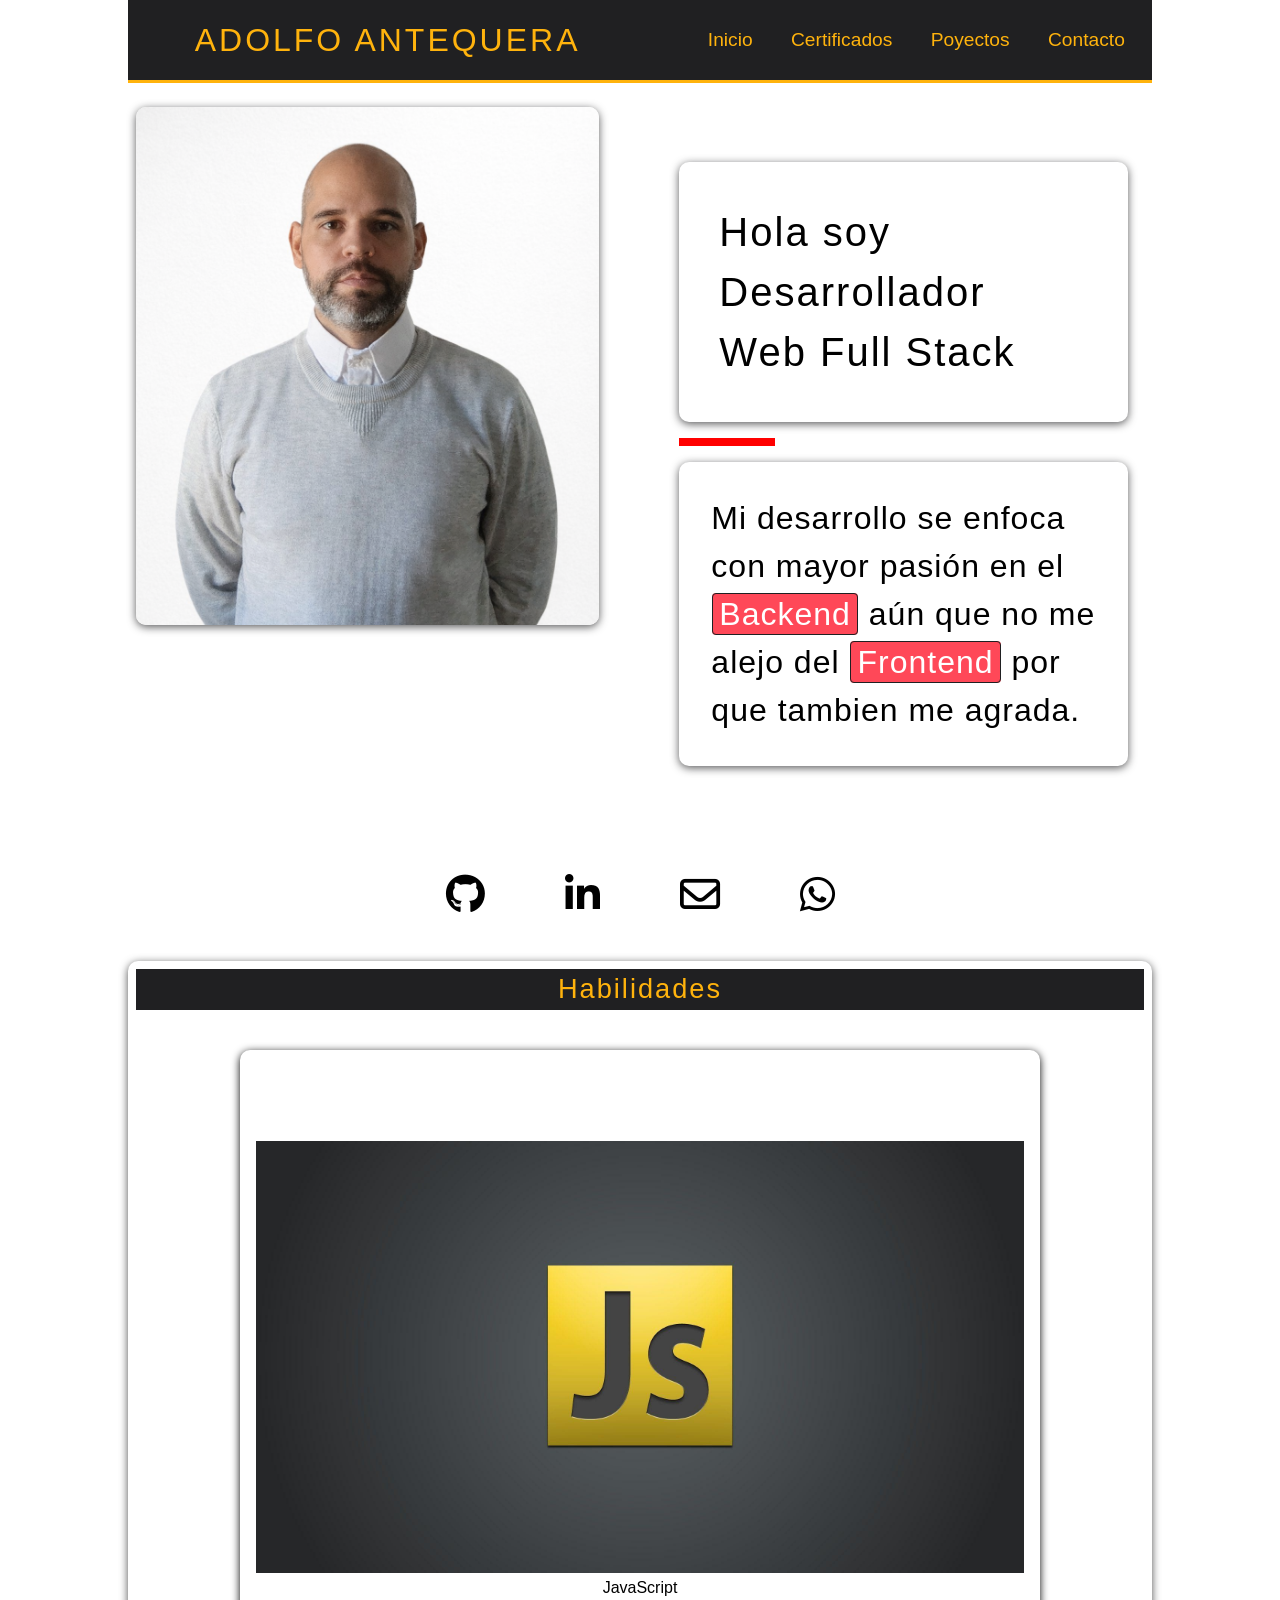
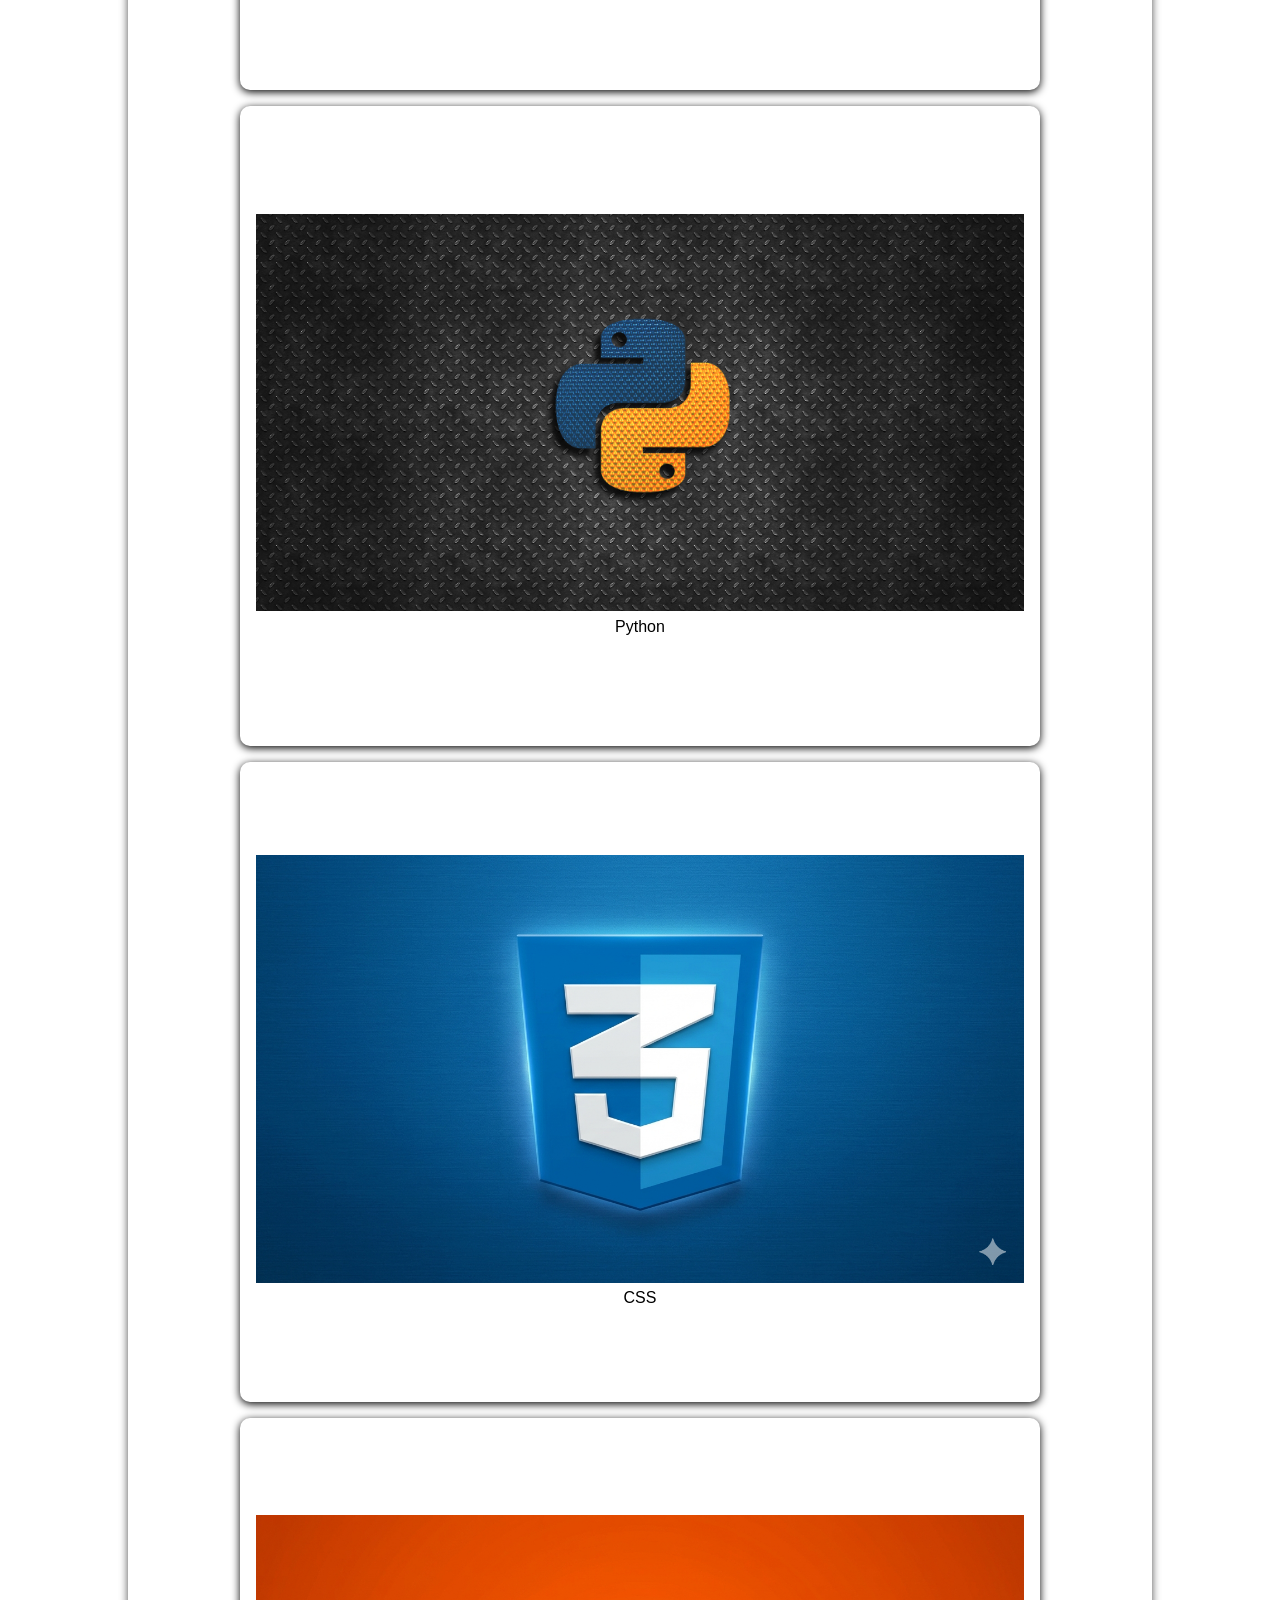
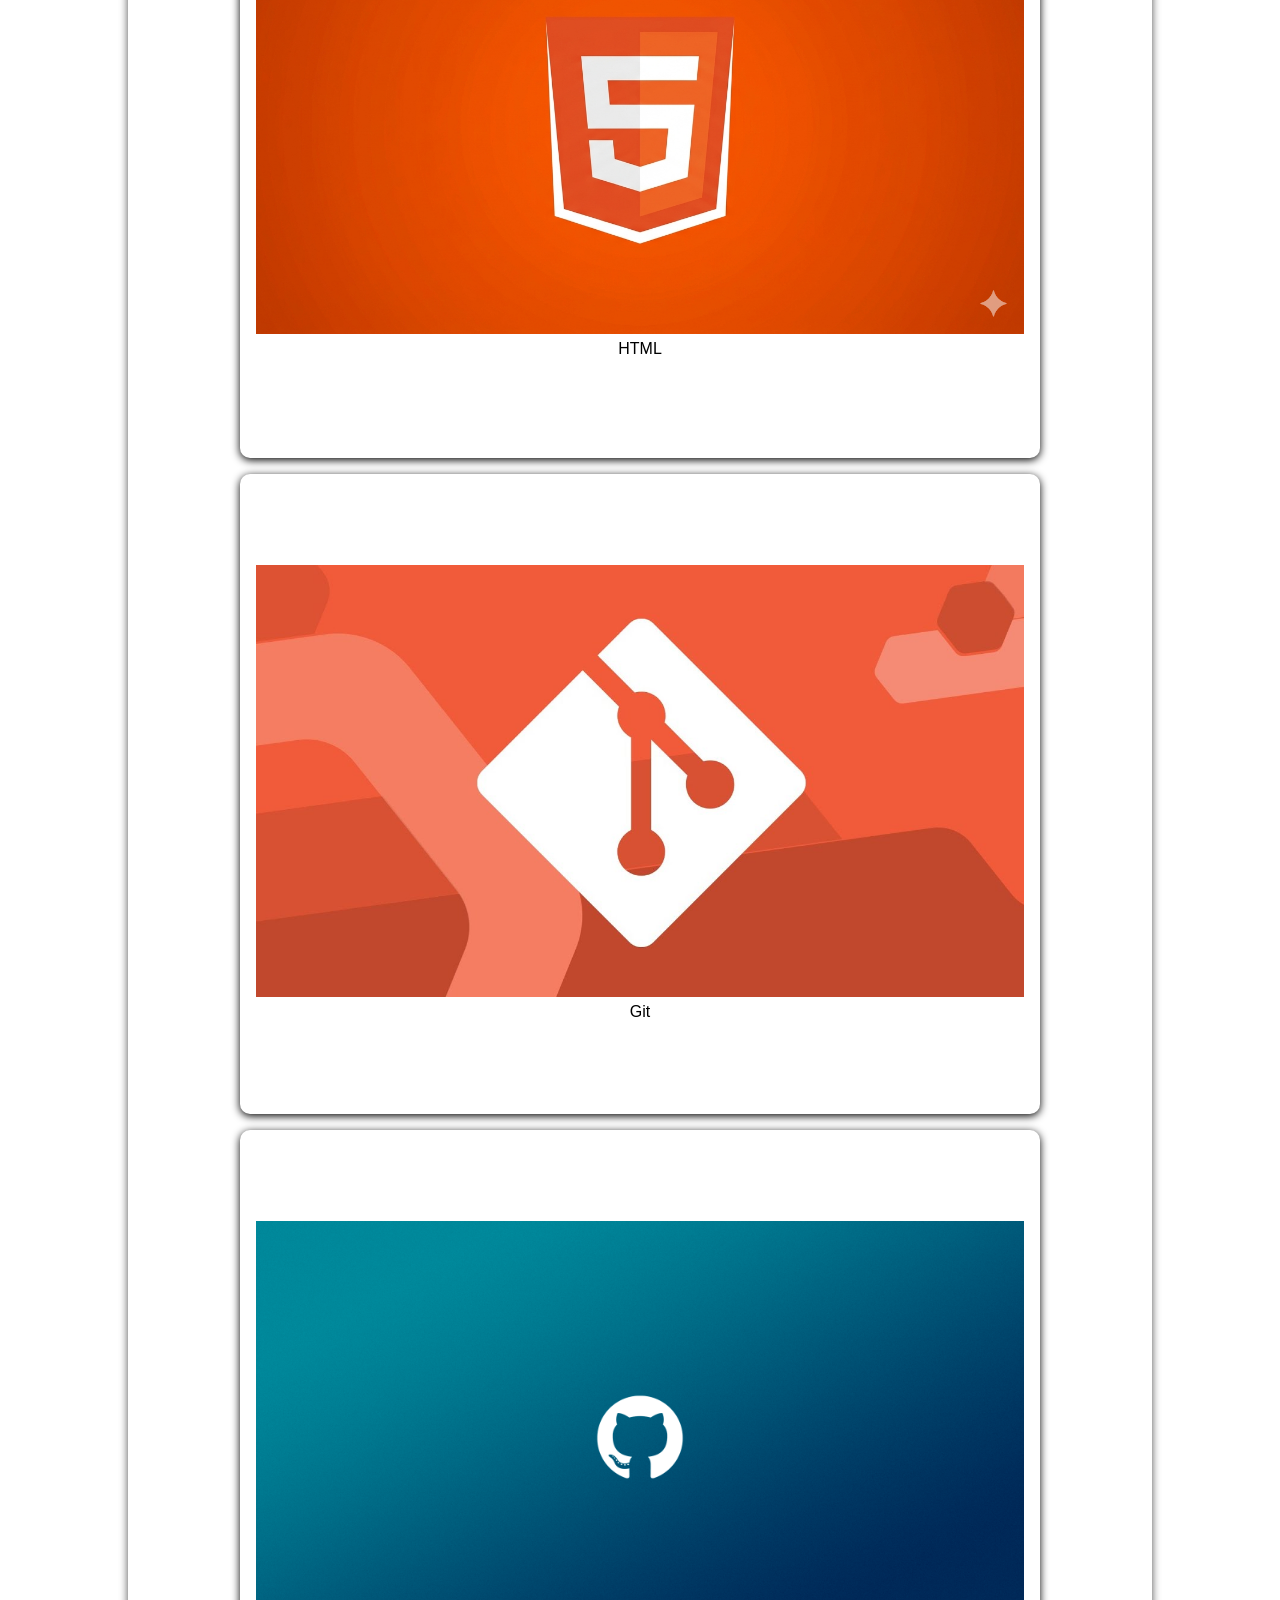
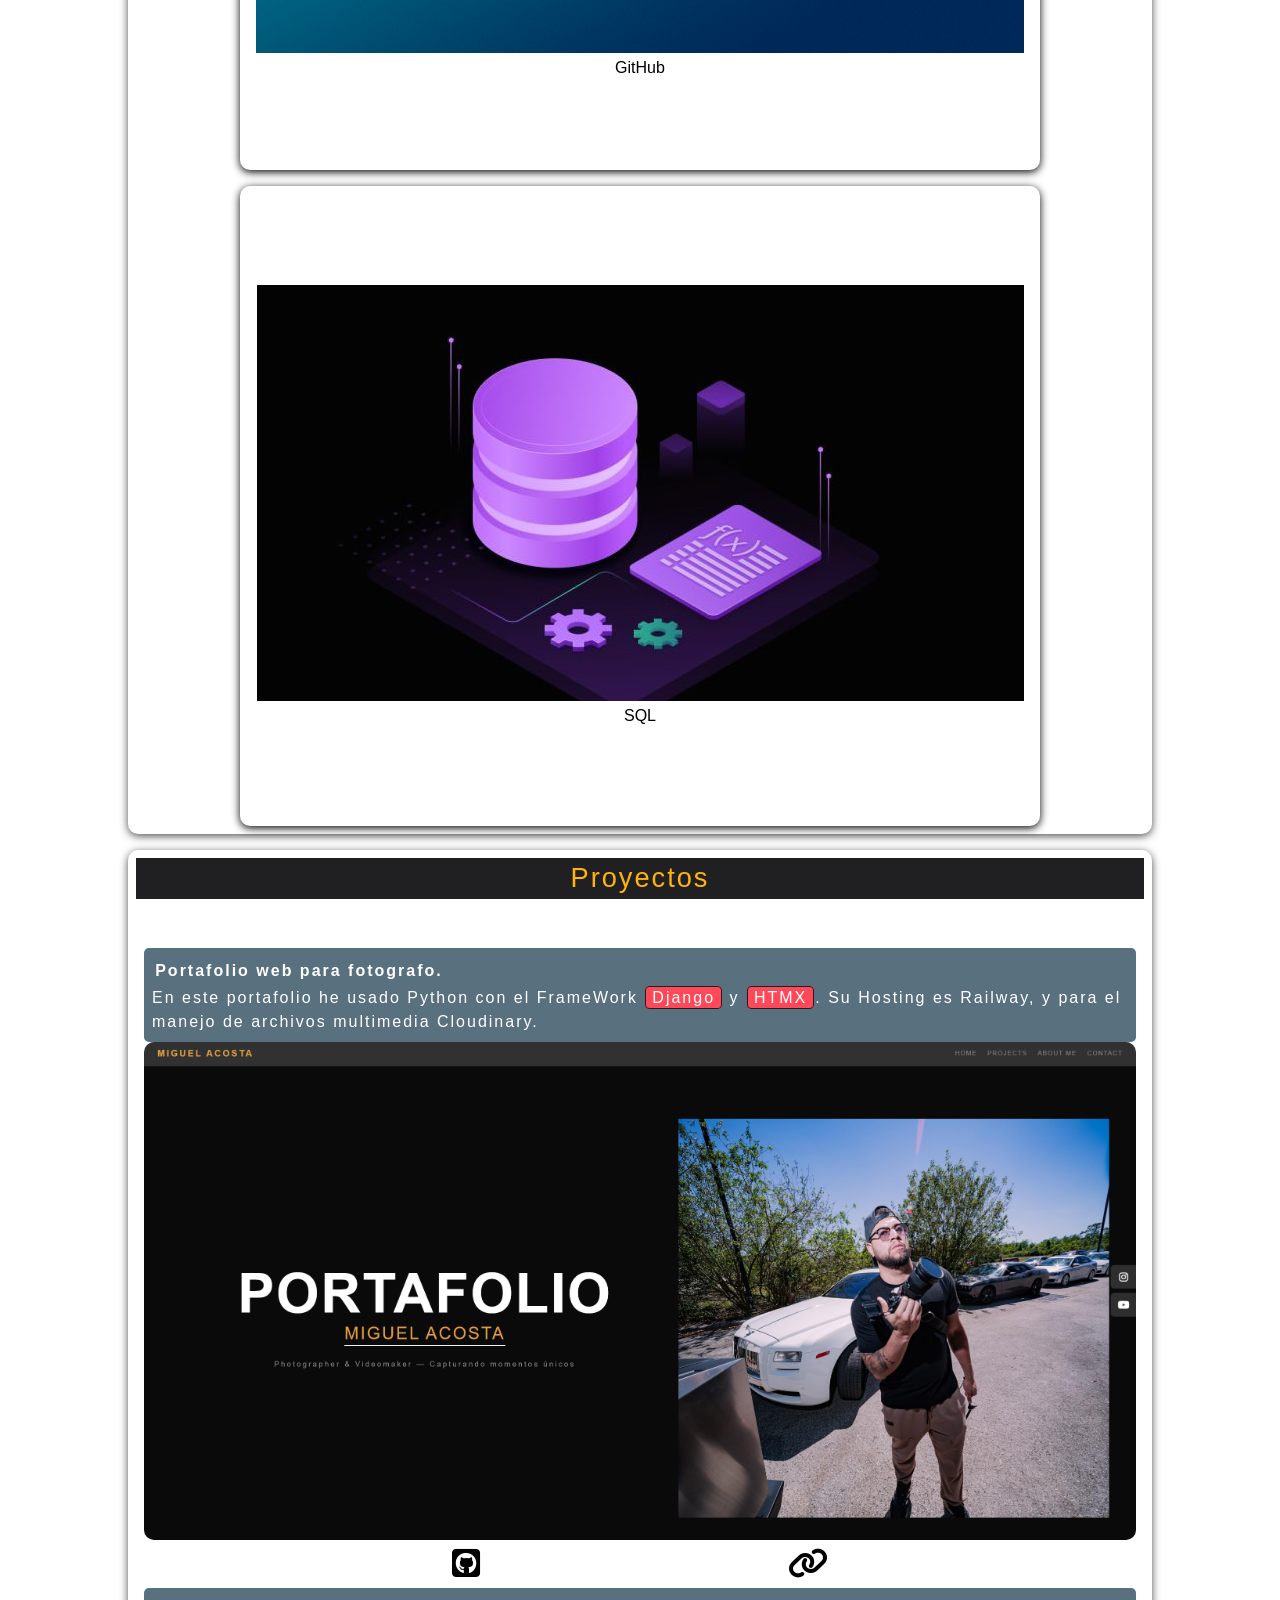
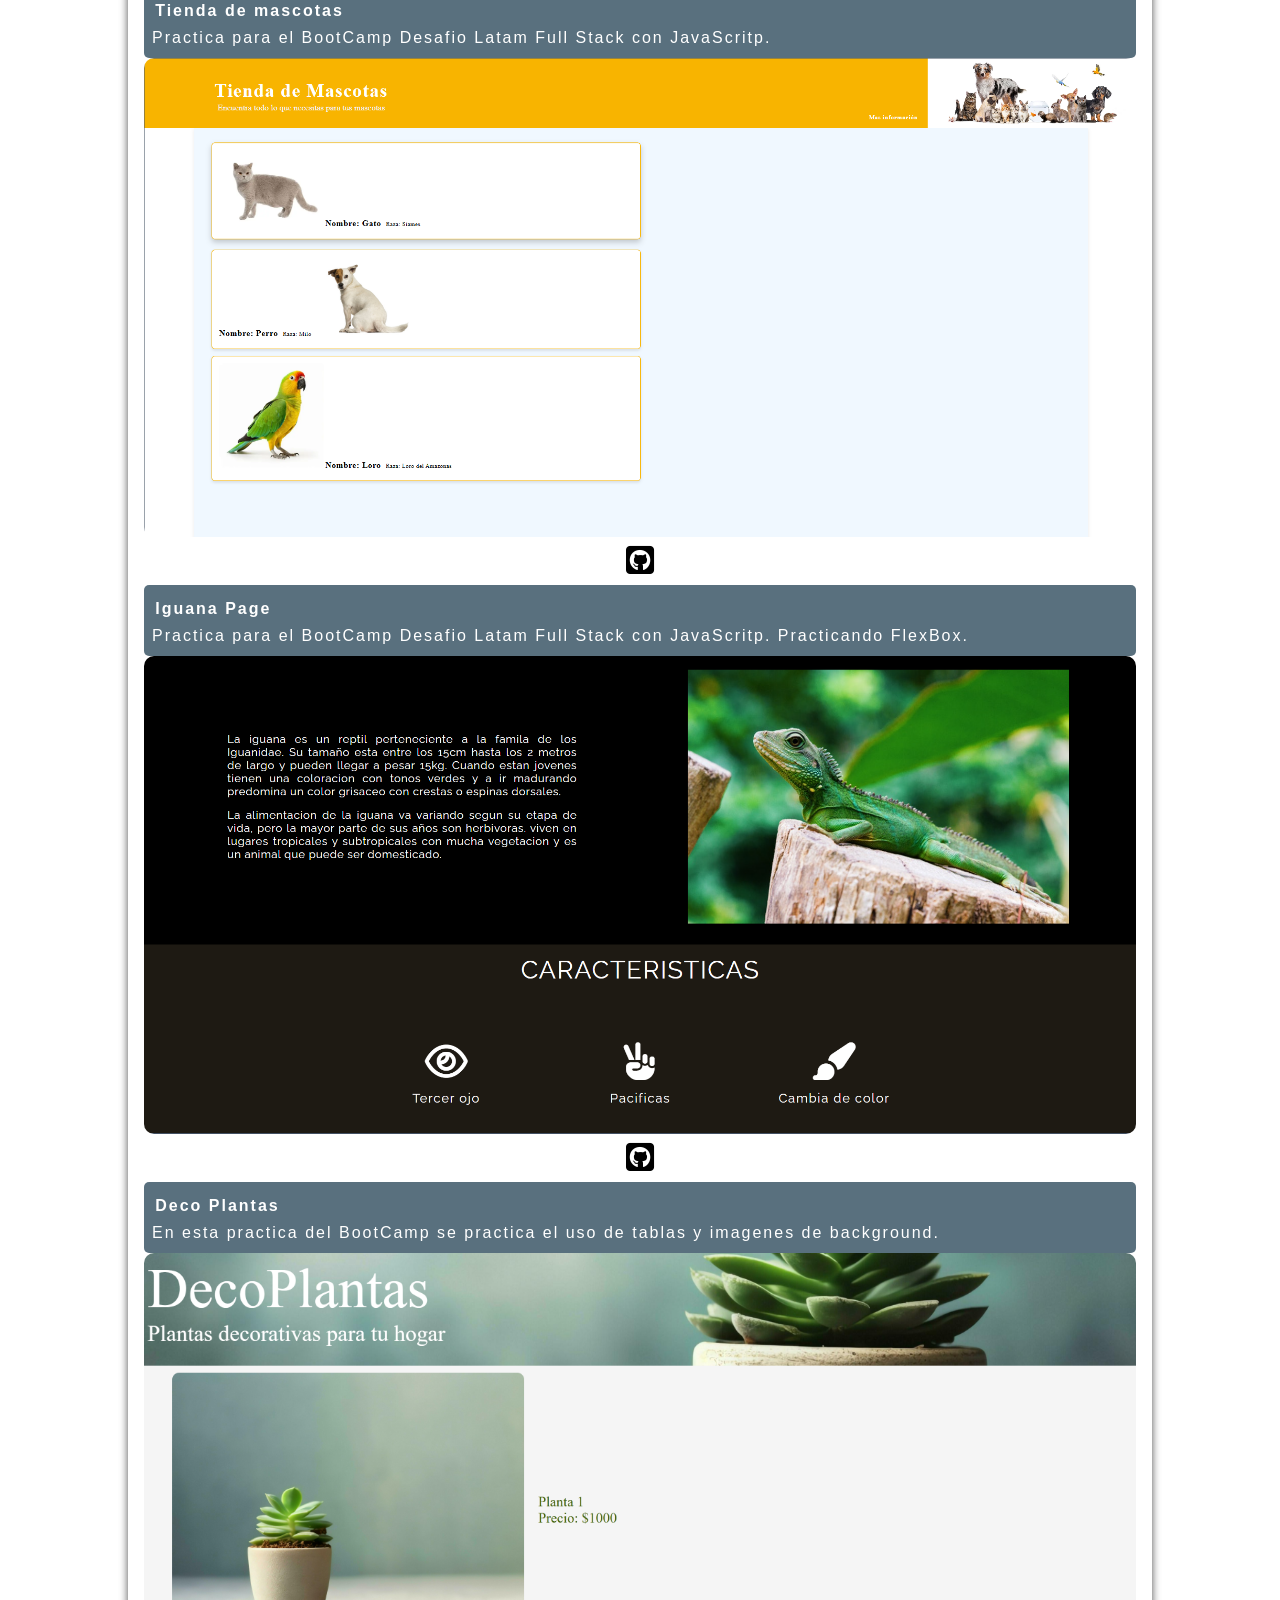
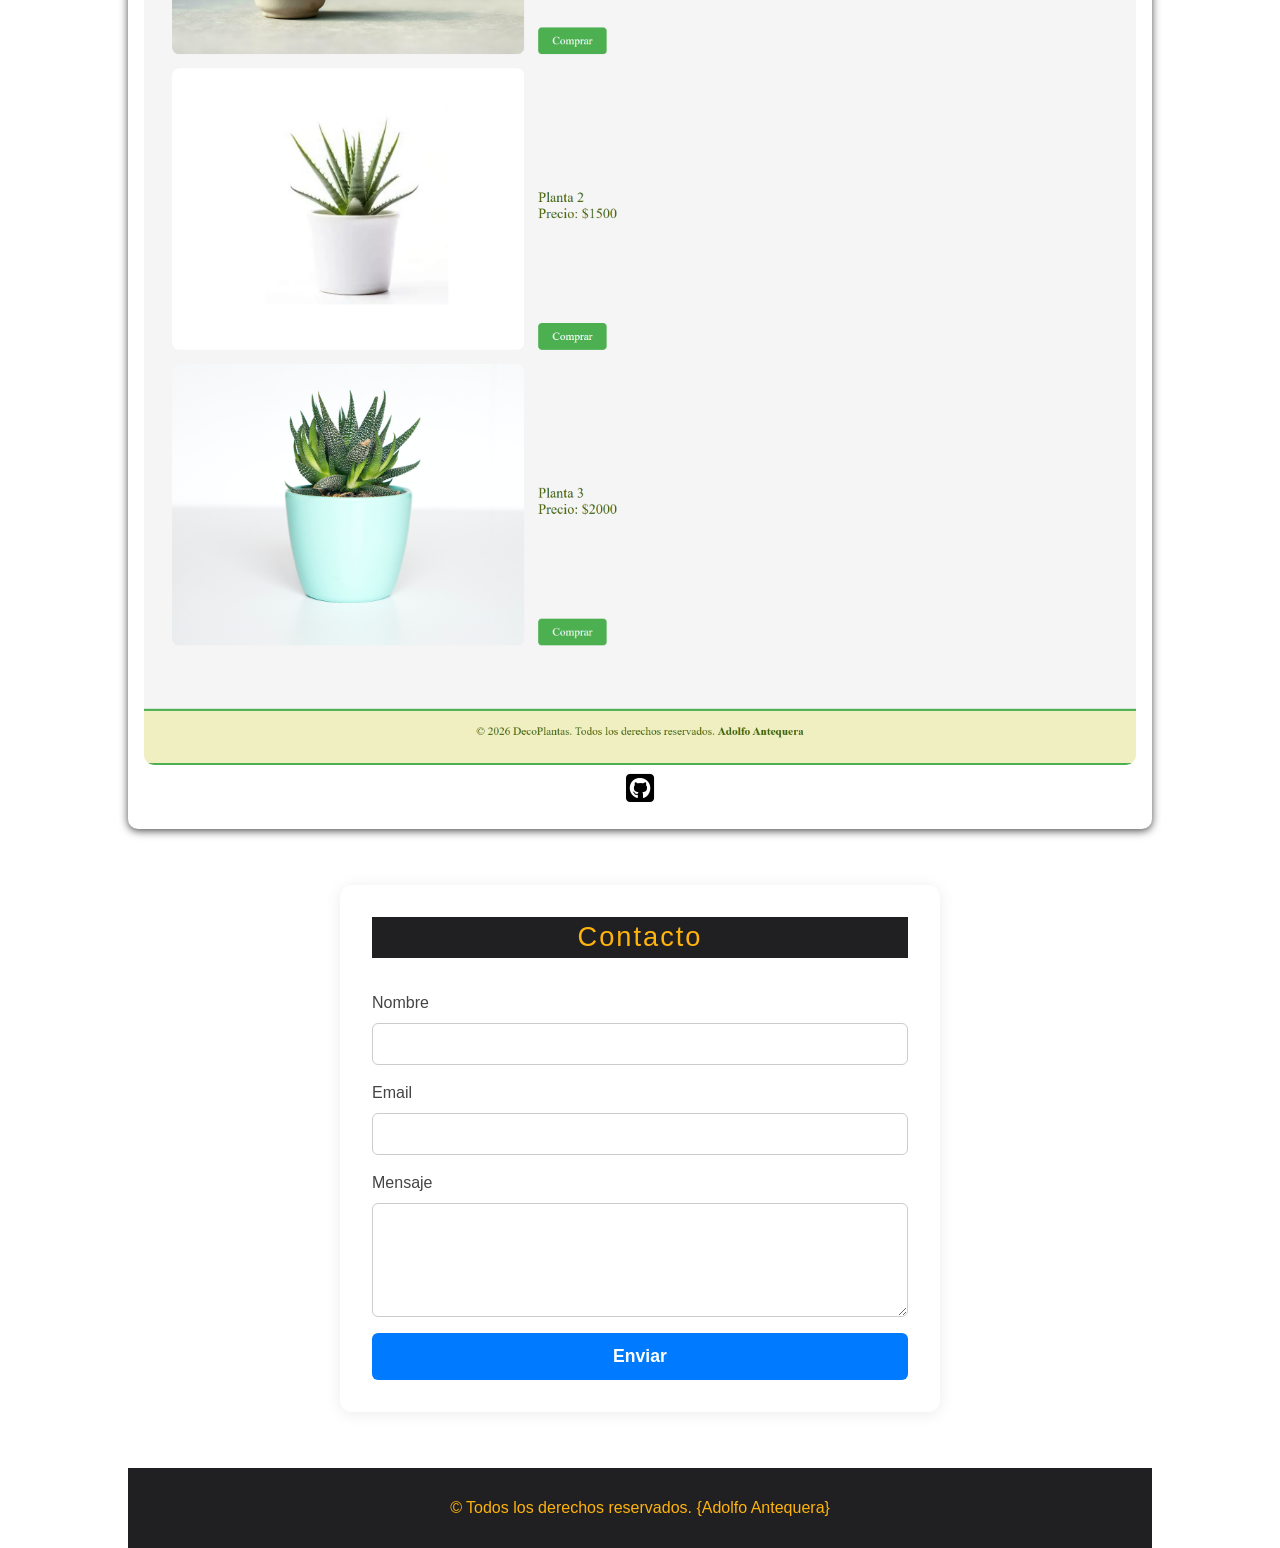
==== commit 86c19a0c: "feat: agregando certificados" ====
--- a/portafolio.html
+++ b/portafolio.html
@@ -1,221 +1,247 @@
-<!DOCTYPE html>
+<!doctype html>
 <html lang="es">
-<head>
-    <meta charset="UTF-8">
-    <meta name="viewport" content="width=device-width, initial-scale=1.0">
+  <head>
+    <meta charset="UTF-8" />
+    <meta name="viewport" content="width=device-width, initial-scale=1.0" />
     <title>Portafolio</title>
 
-    <meta name="author" content="Adolfo Antequera">
+    <meta name="author" content="Adolfo Antequera" />
 
     <!-- GOOGLE FONTS -->
-    <link rel="preconnect" href="https://fonts.googleapis.com">
-    <link rel="preconnect" href="https://fonts.gstatic.com" crossorigin>
-    <link href="https://fonts.googleapis.com/css2?family=Bungee+Spice&family=Raleway:ital,wght@0,100..900;1,100..900&family=Roboto:ital,wght@0,100..900;1,100..900&family=Saira+Stencil:ital,wght@0,100..900;1,100..900&display=swap" rel="stylesheet">
+    <link rel="preconnect" href="https://fonts.googleapis.com" />
+    <link rel="preconnect" href="https://fonts.gstatic.com" crossorigin />
+    <link
+      href="https://fonts.googleapis.com/css2?family=Bungee+Spice&family=Raleway:ital,wght@0,100..900;1,100..900&family=Roboto:ital,wght@0,100..900;1,100..900&family=Saira+Stencil:ital,wght@0,100..900;1,100..900&display=swap"
+      rel="stylesheet"
+    />
     <!-- CSS -->
-    <link rel="stylesheet" href="assets/css/portafolio.css">
+    <link rel="stylesheet" href="assets/css/portafolio.css" />
 
     <!-- FONTAWESOME -->
     <link
-        rel="stylesheet"
-        href="https://cdnjs.cloudflare.com/ajax/libs/font-awesome/6.5.1/css/all.min.css"
-        integrity="sha512-DTOQO9RWCH3ppGqcWaEA1BIZOC6xxalwEsw9c2QQeAIftl+Vegovlnee1c9QX4TctnWMn13TZye+giMm8e2LwA=="
-        crossorigin="anonymous"
-        referrerpolicy="no-referrer" />
-
-
-
-</head>
-<body>
+      rel="stylesheet"
+      href="https://cdnjs.cloudflare.com/ajax/libs/font-awesome/6.5.1/css/all.min.css"
+      integrity="sha512-DTOQO9RWCH3ppGqcWaEA1BIZOC6xxalwEsw9c2QQeAIftl+Vegovlnee1c9QX4TctnWMn13TZye+giMm8e2LwA=="
+      crossorigin="anonymous"
+      referrerpolicy="no-referrer"
+    />
+  </head>
+  <body>
     <header class="header">
-        <div class="div-header">
-            <h1 class="h1-header">adolfo antequera</h1>
-        </div>
-        <nav class="navbar">
-            <ul class="navbar-menu">
-                <li><a href="index.html">Inicio</a></li>
-                <li><a href="#proyectos">Poyectos</a></li>
-                <li><a href="#contacto">Contacto</a></li>
-            </ul>
-            <div class="hamburguesa" id="hamburguesa">
-                <span></span>
-                <span></span>
-                <span></span>
-            </div>
-        </nav>
+      <div class="div-header">
+        <h1 class="h1-header">adolfo antequera</h1>
+      </div>
+      <nav class="navbar">
+        <ul class="navbar-menu">
+          <li><a href="index.html">Inicio</a></li>
+          <li><a href="certificados.html">Certificados</a></li>
+          <li><a href="#proyectos">Poyectos</a></li>
+          <li><a href="#contacto">Contacto</a></li>
+        </ul>
+        <div class="hamburguesa" id="hamburguesa">
+          <span></span>
+          <span></span>
+          <span></span>
+        </div>
+      </nav>
     </header>
     <main class="main">
-
-<!-- INICIO -->
-        <section class="inicio" id="inicio">
-            <div class="div-inicio">
-                <div class="div-img">
-                    <img src="assets/img/cv22.png" alt="">
-                </div>
-                <!-- TEXTO -->
-                <div class="div-inicio-texto">
-                    <h2 class="">Hola soy Desarrollador <br>Web Full Stack</h2>
-                    <div class="raya"></div>
-                    <div>
-                        <p>Mi desarrollo se enfoca con mayor pasión en el <span>Backend</span> aún que no me alejo del <span>Frontend</span> por que tambien me agrada.</p>
-                    </div>
-                </div>
+      <!-- INICIO -->
+      <section class="inicio" id="inicio">
+        <div class="div-inicio">
+          <div class="div-img">
+            <img src="assets/img/cv22.png" alt="" />
+          </div>
+          <!-- TEXTO -->
+          <div class="div-inicio-texto">
+            <h2 class="">Hola soy Desarrollador <br />Web Full Stack</h2>
+            <div class="raya"></div>
+            <div>
+              <p>
+                Mi desarrollo se enfoca con mayor pasión en el
+                <span>Backend</span> aún que no me alejo del
+                <span>Frontend</span> por que tambien me agrada.
+              </p>
             </div>
-        </section>
-
-        <!-- REDES -->
-        <div class="redes">
-            <a href="https://github.com/Adol-33" target="_blank">
-                <i class="fa-brands fa-github"></i>
-            </a>
-            <a href="https://www.linkedin.com/in/adolfo-jose-antequera-villalobos-0834b2400/" target="_blank">
-                <i class="fa-brands fa-linkedin-in"></i>
-            </a>
-            <a href="#contacto">
-                <i class="fa-regular fa-envelope"></i>
-            </a>
-            <a href="">
-                <i class="fa-brands fa-whatsapp"></i>
-            </a>
-        </div>
-
-<!-- HABILIDADES -->
-        <section class="habilidades">
-            <h4>Habilidades</h4>
-            <div class="div-habilidades">
-                <ul class="ul-habilidades">
-                    <li>
-                        <img src="assets/img/js.png" alt="Adolfo Antequera">
-                        <p>JavaScript</p>
-                    </li>
-                    <li>
-                        <img src="assets/img/Python001.png" alt="">
-                        <p>Python</p>
-                    </li>
-                    <li>
-                        <img src="assets/img/css.png" alt="">
-                        <p>CSS</p>
-                    </li>
-                    <li>
-                        <img src="assets/img/html.png" alt="">
-                        <p>HTML</p>
-                    </li>
-                    <li>
-                        <img src="assets/img/git.png" alt="">
-                        <p>Git</p>
-                    </li>
-                    <li>
-                        <img src="assets/img/github.png" alt="">
-                        <p>GitHub</p>
-                    </li>
-                    <li>
-                        <img src="assets/img/sql.png" alt="">
-                        <p>SQL</p>
-                    </li>
-                </ul>
-            </div>
-        </section>
-
-<!-- PROYECTOS -->
-        <section class="proyectos" id="proyectos">
-            <h4>Proyectos</h4>
-            <div class="div-proyecto">
-                <ul class="ul-proyecto">
-                    <li>
-                        <div class="div-li-proyecto">
-                            <h5>Portafolio web para fotografo.</h5>
-                            <p>En este portafolio he usado Python con el FrameWork <span>Django</span> y <span>HTMX</span>.
-                            Su Hosting es Railway, y para el manejo de archivos multimedia Cloudinary.
-                            </p>
-                        </div>
-                        <img src="assets/img/proyec-1.png" alt="Portafolio">
-                        <!-- PIE DE IMAGEN Y LINK -->
-                        <div class="div-link">
-                            <a href="https://github.com/Adol-33/Portafolio" target="_blank">
-                                <i class="fa-brands fa-square-github"></i>
-                            </a>
-                            <a href="https://www.tropicvisual.com/" target="_blank">
-                                <i class="fa-solid fa-link"></i>
-                            </a>
-                        </div>
-                    </li>
-                    <li>
-                        <div class="div-li-proyecto">
-                            <h5>Tienda de mascotas </h5>
-                            <p>Practica para el BootCamp Desafio Latam Full Stack con JavaScritp.
-                            </p>
-                        </div>
-                        <img src="assets/img/mascotas.png" alt="Teinda de mascotas">
-                        <div class="div-link">
-                            <a href="https://github.com/Adol-33/Tienda-de-mascotas-01" target="_blank">
-                                <i class="fa-brands fa-square-github"></i>
-                            </a>
-                        </div>
-                    </li>
-                    <li>
-                        <div class="div-li-proyecto">
-                            <h5>Iguana Page</h5>
-                            <p>Practica para el BootCamp Desafio Latam Full Stack con JavaScritp. Practicando FlexBox.
-                            </p>
-                        </div>
-                        <img src="assets/img/iguana.png" alt="Pagina de Igunas">
-                        <div class="div-link">
-                            <a href="https://github.com/Adol-33/Iguna-Page-01" target="_blank">
-                                <i class="fa-brands fa-square-github"></i>
-                            </a>
-                        </div>
-                    </li>
-                    <li>
-                        <div class="div-li-proyecto">
-                            <h5>Deco Plantas</h5>
-                            <p>En esta practica del BootCamp se practica el uso de tablas y imagenes de background.
-                            </p>
-                        </div>
-                        <img src="assets/img/127.0.0.1_5501_index.html.png" alt="Deco Plantas">
-                        <div class="div-link">
-                            <a href="https://github.com/Adol-33/DecoPlantas-01" target="_blank">
-                                <i class="fa-brands fa-square-github"></i>
-                            </a>
-                        </div>
-                    </li>
-                </ul>
-            </div>
-        </section>
-
-<!-- CONTACTO -->
-        <section class="contacto" id="contacto">
-            <h4>Contacto</h4>
-            <form class="form-contacto" action="#" method="post">
-                <div class="form-group">
-                    <label for="nombre">Nombre</label>
-                    <input type="text" id="nombre" name="nombre" required>
-                </div>
-                <div class="form-group">
-                    <label for="email">Email</label>
-                    <input type="email" id="email" name="email" required>
-                </div>
-                <div class="form-group">
-                    <label for="mensaje">Mensaje</label>
-                    <textarea id="mensaje" name="mensaje" rows="4" required></textarea>
-                </div>
-                <button type="submit">Enviar</button>
-            </form>
-        </section>
+          </div>
+        </div>
+      </section>
+
+      <!-- REDES -->
+      <div class="redes">
+        <a href="https://github.com/Adol-33" target="_blank">
+          <i class="fa-brands fa-github"></i>
+        </a>
+        <a
+          href="https://www.linkedin.com/in/adolfo-jose-antequera-villalobos-0834b2400/"
+          target="_blank"
+        >
+          <i class="fa-brands fa-linkedin-in"></i>
+        </a>
+        <a href="#contacto">
+          <i class="fa-regular fa-envelope"></i>
+        </a>
+        <a href="">
+          <i class="fa-brands fa-whatsapp"></i>
+        </a>
+      </div>
+
+      <!-- HABILIDADES -->
+      <section class="habilidades">
+        <h4>Habilidades</h4>
+        <div class="div-habilidades">
+          <ul class="ul-habilidades">
+            <li>
+              <img src="assets/img/js.png" alt="Adolfo Antequera" />
+              <p>JavaScript</p>
+            </li>
+            <li>
+              <img src="assets/img/Python001.png" alt="" />
+              <p>Python</p>
+            </li>
+            <li>
+              <img src="assets/img/css.png" alt="" />
+              <p>CSS</p>
+            </li>
+            <li>
+              <img src="assets/img/html.png" alt="" />
+              <p>HTML</p>
+            </li>
+            <li>
+              <img src="assets/img/git.png" alt="" />
+              <p>Git</p>
+            </li>
+            <li>
+              <img src="assets/img/github.png" alt="" />
+              <p>GitHub</p>
+            </li>
+            <li>
+              <img src="assets/img/sql.png" alt="" />
+              <p>SQL</p>
+            </li>
+          </ul>
+        </div>
+      </section>
+
+      <!-- PROYECTOS -->
+      <section class="proyectos" id="proyectos">
+        <h4>Proyectos</h4>
+        <div class="div-proyecto">
+          <ul class="ul-proyecto">
+            <li>
+              <div class="div-li-proyecto">
+                <h5>Portafolio web para fotografo.</h5>
+                <p>
+                  En este portafolio he usado Python con el FrameWork
+                  <span>Django</span> y <span>HTMX</span>. Su Hosting es
+                  Railway, y para el manejo de archivos multimedia Cloudinary.
+                </p>
+              </div>
+              <img src="assets/img/proyec-1.png" alt="Portafolio" />
+              <!-- PIE DE IMAGEN Y LINK -->
+              <div class="div-link">
+                <a href="https://github.com/Adol-33/Portafolio" target="_blank">
+                  <i class="fa-brands fa-square-github"></i>
+                </a>
+                <a href="https://www.tropicvisual.com/" target="_blank">
+                  <i class="fa-solid fa-link"></i>
+                </a>
+              </div>
+            </li>
+            <li>
+              <div class="div-li-proyecto">
+                <h5>Tienda de mascotas</h5>
+                <p>
+                  Practica para el BootCamp Desafio Latam Full Stack con
+                  JavaScritp.
+                </p>
+              </div>
+              <img src="assets/img/mascotas.png" alt="Teinda de mascotas" />
+              <div class="div-link">
+                <a
+                  href="https://github.com/Adol-33/Tienda-de-mascotas-01"
+                  target="_blank"
+                >
+                  <i class="fa-brands fa-square-github"></i>
+                </a>
+              </div>
+            </li>
+            <li>
+              <div class="div-li-proyecto">
+                <h5>Iguana Page</h5>
+                <p>
+                  Practica para el BootCamp Desafio Latam Full Stack con
+                  JavaScritp. Practicando FlexBox.
+                </p>
+              </div>
+              <img src="assets/img/iguana.png" alt="Pagina de Igunas" />
+              <div class="div-link">
+                <a
+                  href="https://github.com/Adol-33/Iguna-Page-01"
+                  target="_blank"
+                >
+                  <i class="fa-brands fa-square-github"></i>
+                </a>
+              </div>
+            </li>
+            <li>
+              <div class="div-li-proyecto">
+                <h5>Deco Plantas</h5>
+                <p>
+                  En esta practica del BootCamp se practica el uso de tablas y
+                  imagenes de background.
+                </p>
+              </div>
+              <img
+                src="assets/img/127.0.0.1_5501_index.html.png"
+                alt="Deco Plantas"
+              />
+              <div class="div-link">
+                <a
+                  href="https://github.com/Adol-33/DecoPlantas-01"
+                  target="_blank"
+                >
+                  <i class="fa-brands fa-square-github"></i>
+                </a>
+              </div>
+            </li>
+          </ul>
+        </div>
+      </section>
+
+      <!-- CONTACTO -->
+      <section class="contacto" id="contacto">
+        <h4>Contacto</h4>
+        <form class="form-contacto" action="#" method="post">
+          <div class="form-group">
+            <label for="nombre">Nombre</label>
+            <input type="text" id="nombre" name="nombre" required />
+          </div>
+          <div class="form-group">
+            <label for="email">Email</label>
+            <input type="email" id="email" name="email" required />
+          </div>
+          <div class="form-group">
+            <label for="mensaje">Mensaje</label>
+            <textarea id="mensaje" name="mensaje" rows="4" required></textarea>
+          </div>
+          <button type="submit">Enviar</button>
+        </form>
+      </section>
     </main>
 
-<!-- FOOTER -->
+    <!-- FOOTER -->
     <footer class="footer">
-        <p>&copy; Todos los derechos reservados. {Adolfo Antequera}</p>
+      <p>&copy; Todos los derechos reservados. {Adolfo Antequera}</p>
     </footer>
 
-<!-- SCRIPT PARA EL BOTON HAMBURGUESA DEL MENU -->
+    <!-- SCRIPT PARA EL BOTON HAMBURGUESA DEL MENU -->
     <script>
-        const hamburguesa = document.getElementById("hamburguesa");
-        const menu = document.querySelector(".navbar-menu");
-        hamburguesa.addEventListener('click', () => {
-            menu.classList.toggle('active');
-        })
-
+      const hamburguesa = document.getElementById("hamburguesa");
+      const menu = document.querySelector(".navbar-menu");
+      hamburguesa.addEventListener("click", () => {
+        menu.classList.toggle("active");
+      });
     </script>
-
-</body>
-</html>+  </body>
+</html>
--- a/assets/css/portafolio.css
+++ b/assets/css/portafolio.css
@@ -1,4 +1,3 @@
-
 /* Reset CSS para eliminar márgenes, padding y estilos por defecto del navegador */
 
 * {
@@ -7,12 +6,14 @@
   box-sizing: border-box;
 }
 
-html, body {
+html,
+body {
   height: 100%;
 }
 
 /* Elimina estilos de listas */
-ul, ol {
+ul,
+ol {
   list-style: none;
 }
 
@@ -30,7 +31,10 @@
 }
 
 /* Elimina estilos de botones y formularios */
-button, input, textarea, select {
+button,
+input,
+textarea,
+select {
   font: inherit;
   border: none;
   outline: none;
@@ -38,7 +42,18 @@
 }
 
 /* Normaliza títulos, párrafos y divs */
-h1, h2, h3, h4, h5, h6, p, div, figure, figcaption, blockquote, pre {
+h1,
+h2,
+h3,
+h4,
+h5,
+h6,
+p,
+div,
+figure,
+figcaption,
+blockquote,
+pre {
   margin: 0;
   padding: 0;
   font-size: 100%;
@@ -50,37 +65,48 @@
   border-collapse: collapse;
   border-spacing: 0;
 }
-th, td {
+th,
+td {
   padding: 0;
   text-align: left;
 }
 
 /* Elimina estilos de listas de definición */
-dl, dt, dd {
+dl,
+dt,
+dd {
   margin: 0;
   padding: 0;
 }
 
 /* Elimina estilos de citas */
-blockquote, q {
+blockquote,
+q {
   quotes: none;
 }
-blockquote:before, blockquote:after,
-q:before, q:after {
-  content: '';
+blockquote:before,
+blockquote:after,
+q:before,
+q:after {
+  content: "";
   content: none;
 }
 
 /* Elimina estilos de subrayado y cursiva */
-em, i {
+em,
+i {
   font-style: normal;
 }
-b, strong {
+b,
+strong {
   font-weight: normal;
 }
 
 /* Elimina outline en botones al hacer click */
-button:focus, input:focus, textarea:focus, select:focus {
+button:focus,
+input:focus,
+textarea:focus,
+select:focus {
   outline: none;
 }
 /* Estilos de la cuadrícula */
@@ -89,543 +115,574 @@
   scroll-behavior: smooth;
 }
 
-
 :root {
-    --color-texto: #FFB30D;
-    --color-bg-header: #202022;
-    --color-bg-section: #CACACA;
+  --color-texto: #ffb30d;
+  --color-bg-header: #202022;
+  --color-bg-section: #cacaca;
 }
 
 span {
-    color: #fff;
-    background-color: #FF4858;
-    margin: 1px;
-    padding: 2px 6px;
-    border-radius: 4px;
-    border: 1px solid var(--color-bg-header);
+  color: #fff;
+  background-color: #ff4858;
+  margin: 1px;
+  padding: 2px 6px;
+  border-radius: 4px;
+  border: 1px solid var(--color-bg-header);
 }
 
 body {
-    font-family: 'Saira Stencil', Arial, Helvetica, sans-serif;
-    line-height: 1.5;
-    width: 80%;
-    height: 100%;
-    margin: 0 auto;
-    display: grid;
-    grid-template-columns: 1fr;
-    grid-template-rows: auto 1fr auto;
-    grid-template-areas:
+  font-family: "Saira Stencil", Arial, Helvetica, sans-serif;
+  line-height: 1.5;
+  width: 80%;
+  height: 100%;
+  margin: 0 auto;
+  display: grid;
+  grid-template-columns: 1fr;
+  grid-template-rows: auto 1fr auto;
+  grid-template-areas:
     "header"
     "main"
     "footer";
-    gap: 1rem;
-    background-color: #fff;
+  gap: 1rem;
+  background-color: #fff;
 }
 
 .redes {
-    width: 100%;
-    font-size: 2.5rem;
-    display: flex;
-    justify-content: center;
-    align-items: center;
-    gap: 2rem;
-}
-
+  padding: 0.5em;
+  height: auto;
+  width: 100%;
+  font-size: 2.5rem;
+  display: flex;
+  justify-content: center;
+  align-items: center;
+  gap: 2em;
+}
 
 h4 {
-    text-align: center;
-    color: var(--color-texto);
-    letter-spacing: 2px;
-    font-size: 1.7rem;
-    width: 100%;
-    height: auto;
-    background: none;
-    margin-bottom: 1.2rem;
-    background-color: var(--color-bg-header);
-}
-
-.habilidades, .proyectos {
-    display: flex;
-    flex-direction: column;
-    justify-content: center;
-    align-items: center;
-    gap: .5rem;
-    padding: .5rem;
-    border-radius: 10px;
-    box-shadow: 0 2px 8px rgba(0, 0, 0, 0.7);
+  text-align: center;
+  color: var(--color-texto);
+  letter-spacing: 2px;
+  font-size: 1.7rem;
+  width: 100%;
+  height: auto;
+  background: none;
+  margin-bottom: 1.2em;
+  background-color: var(--color-bg-header);
+}
+
+.habilidades,
+.proyectos {
+  display: flex;
+  flex-direction: column;
+  justify-content: center;
+  align-items: center;
+  gap: 0.5rem;
+  padding: 0.5rem;
+  border-radius: 10px;
+  box-shadow: 0 2px 8px rgba(0, 0, 0, 0.7);
 }
 
 .header {
-    grid-area: header;
-    border-bottom: 3px solid var(--color-texto);
-    width: 100%;
-    height: 5rem;
-    padding: .5rem;
-    display: flex;
-    justify-content: space-between;
-    align-items: center;
-    color: var(--color-texto);
-    background-color: var(--color-bg-header);
+  align-items: center;
+  background-color: var(--color-bg-header);
+  border-bottom: 3px solid var(--color-texto);
+  color: var(--color-texto);
+  display: flex;
+  grid-area: header;
+  height: 5rem;
+  justify-content: space-between;
+  padding: 0.5em;
+  width: 100%;
+  height: auto;
 }
 
 .div-header {
-    width: 100%;
-    height: 100%;
-    padding: .5rem;
+  width: 100%;
+  height: 100%;
+  padding: 0.5em;
 }
 
 .h1-header {
-    text-transform: uppercase;
-    text-align: center;
-    font-size: 2rem;
-    letter-spacing: 3px;
-}
-
+  text-transform: uppercase;
+  text-align: center;
+  font-size: 2rem;
+  letter-spacing: 3px;
+}
 
 .main {
-    grid-area: main;
-    width: 100%;
-    height: 100%;
-    display: flex;
-    flex-direction: column;
-    justify-content: center;
-    align-items: center;
-    gap: 1rem;
+  grid-area: main;
+  width: 100%;
+  height: auto;
+  display: flex;
+  flex-direction: column;
+  justify-content: center;
+  align-items: center;
+  gap: 1em;
 }
 
 .inicio {
-    width: 100%;
-    height: calc(90vh - 5rem);
-    display: flex;
-    flex-wrap: wrap;
-    justify-content: center;
-    align-items: center;
+  width: 100%;
+  height: calc(90vh - 5rem);
+  display: flex;
+  flex-wrap: wrap;
+  justify-content: center;
+  align-items: center;
 }
 
 .div-inicio {
-    width: 100%;
-    height: 100%;
-    padding: .5rem;
-    display: flex;
-    justify-content: center;
-    align-items: center;
-    gap: 4rem;
+  width: 100%;
+  height: 100%;
+  padding: 0.5em;
+  display: flex;
+  justify-content: center;
+  align-items: center;
+  gap: 4em;
 }
 
 .div-img {
-    width: 100%;
-    height: auto;
+  width: 100%;
+  height: 100%;
 }
 
 .div-img img {
-    width: 100%;
-    height: 100%;
-    object-fit: cover;
-    object-position: center center;
-    border-radius: 10px;
-    box-shadow: 0 2px 8px rgba(20, 20, 22, 0.7);
+  max-width: 100%;
+  height: auto;
+  object-fit: cover;
+  object-position: center center;
+  border-radius: 10px;
+  box-shadow: 0 2px 8px rgba(20, 20, 22, 0.7);
 }
 
 .div-inicio-texto {
-    position: relative;
-    width: 100%;
-    height: 60%;
-    padding: 1rem;
-    display: flex;
-    flex-direction: column;
-    align-items: start;
-    justify-content: start;
-    gap: 1rem;
+  /* position: relative; */
+  width: 100%;
+  height: auto;
+  padding: 1em;
+  display: flex;
+  flex-direction: column;
+  align-items: start;
+  justify-content: start;
+  gap: 1em;
 }
 
 .div-inicio-texto h2 {
-    box-shadow: 0 2px 8px rgba(20, 20, 22, 0.7);
-    border-radius: 10px;
-    font-size: 2.5rem;
-    height: auto;
-    letter-spacing: 2px;
-    padding: 1rem;
-    width: 100%;
-}
-
-.raya {width: 4rem; height: 5px; background-color: red;}
+  box-shadow: 0 2px 8px rgba(20, 20, 22, 0.7);
+  border-radius: 10px;
+  font-size: 2.5rem;
+  height: auto;
+  letter-spacing: 2px;
+  padding: 1em;
+  width: 100%;
+}
+
+.raya {
+  width: 6rem;
+  height: 0.5rem;
+  background-color: red;
+}
 
 .div-inicio-texto p {
-    box-shadow: 0 2px 8px rgba(20, 20, 22, 0.7);
-    border-radius: 10px;
-    font-size: 2rem;
-    height: auto;
-    letter-spacing: 1px;
-    padding: 1rem;
-    width: 100%;
+  box-shadow: 0 2px 8px rgba(20, 20, 22, 0.7);
+  border-radius: 10px;
+  font-size: 2rem;
+  height: auto;
+  letter-spacing: 1px;
+  padding: 1em;
+  width: 100%;
 }
 
 .div-habilidades {
-    width: 100%;
-    height: 100%;
+  width: 100%;
+  height: 100%;
 }
 
 .ul-habilidades {
-    width: 100%;
-    height: 100%;
-    display: flex;
-    flex-wrap: wrap;
-    justify-content: center;
-    align-items: center;
-    gap: 1rem;
+  width: 100%;
+  height: 100%;
+  display: flex;
+  flex-wrap: wrap;
+  justify-content: center;
+  align-items: center;
+  gap: 1em;
 }
 
 .ul-habilidades li {
-    width: 50em;
-    height: 40em;
-    padding: 10px;
-    border-radius: 10px;
-    box-shadow: 0 2px 8px black;
-    display: flex;
-    flex-direction: column;
-    justify-content: center;
-    align-items: center;
-    gap: .2rem;
+  width: 50em;
+  height: 40em;
+  padding: 1em;
+  border-radius: 10px;
+  box-shadow: 0 2px 8px black;
+  display: flex;
+  flex-direction: column;
+  justify-content: center;
+  align-items: center;
+  gap: 0.2em;
 }
 
 .ul-habilidades li img {
-    object-fit: cover;
-    object-position: center center;
-    width: 100%;
-    height: 100%;
+  object-fit: cover;
+  object-position: center center;
+  max-width: 100%;
+  height: auto;
 }
 
 .ul-habilidades li p {
-    width: 100%;
-    text-align: center;
+  width: 100%;
+  text-align: center;
 }
 
 .div-proyecto {
-    width: 100%;
-    height: 100%;
-    padding: .5rem;
-
-    display: flex;
-    justify-content: center;
-    align-items: center;
-    padding: .5rem;
-    gap: .5rem;
-}
-
+  width: 100%;
+  height: 100%;
+  padding: 0.5em;
+
+  display: flex;
+  justify-content: center;
+  align-items: center;
+  padding: 0.5em;
+  gap: 0.5em;
+}
 
 .div-li-proyecto {
-    color: #fff;
-    background-color: #59707E;
-    width: 100%;
-    letter-spacing: 2px;
-    padding: .5rem;
-    border-radius: 5px;
-}
-
+  color: #fff;
+  background-color: #59707e;
+  width: 100%;
+  letter-spacing: 2px;
+  padding: 0.5em;
+  border-radius: 5px;
+}
 
 .ul-proyecto h5 {
-    font-weight: 800;
-    padding: .2rem;
-    /* border: 1px solid black; */
-    text-align: justify;
-
+  font-weight: 800;
+  padding: 0.2em;
+  /* border: 1px solid black; */
+  text-align: justify;
 }
 
 .ul-proyecto p {
-    text-align: start;
-    width: 100%;
-
+  text-align: start;
+  width: 100%;
 }
 
 .ul-proyecto img {
-    width: 100%;
-    height: 100%;
-    object-fit: contain;
-    object-position: center center;
-    border-radius: 10px;
-}
-
+  max-width: 100%;
+  height: auto;
+  object-fit: contain;
+  object-position: center center;
+  border-radius: 10px;
+}
 
 .footer {
-    grid-area: footer;
-    display: flex;
-    justify-content: center;
-    align-items: center;
-    width: 100%;
-    height: 5rem;
-    padding: .5rem;
-    background-color: var(--color-bg-header);
+  grid-area: footer;
+  display: flex;
+  justify-content: center;
+  align-items: center;
+  width: 100%;
+  height: 5rem;
+  padding: 0.5em;
+  background-color: var(--color-bg-header);
 }
 
 .div-link {
-    width: 100%;
-    display: flex;
-    justify-content: space-evenly;
-    align-items: center;
-    font-size: 2rem;
+  width: 100%;
+  display: flex;
+  justify-content: space-evenly;
+  align-items: center;
+  font-size: 2rem;
 }
 
 .footer p {
-    color: var(--color-texto);
+  color: var(--color-texto);
 }
 
 .navbar {
-    width: 100%;
-    height: 100%;
-    display: flex;
-    justify-content: end;
-    align-items: center;
-    position: relative;
-    padding: .5rem;
+  font-size: 1.2em;
+  width: 100%;
+  height: 100%;
+  display: flex;
+  justify-content: end;
+  align-items: center;
+  position: relative;
+  padding: 0.5em;
 }
 
 .navbar-menu {
-    display: flex;
-    gap: 1rem;
+  display: flex;
+  gap: 1em;
 }
 
 .navbar-menu li a {
-    border-radius: 4px;
-    padding: .5rem;
+  border-radius: 4px;
+  padding: 0.5em;
 }
 
 .navbar-menu li a:hover {
-    border: 1px solid #FA7F08;
-}
-
+  border: 1px solid #fa7f08;
+}
 
 .hamburguesa {
-    display: none;
-    flex-direction: column;
-    cursor: pointer;
+  display: none;
+  flex-direction: column;
+  cursor: pointer;
 }
 
 /* Tres rayitas */
 .hamburguesa span {
-    width: 25px;
-    height: 3px;
-    background: var(--color-texto);
-    margin: 4px 0;
-    transition: 0.4s;
+  width: 25px;
+  height: 3px;
+  background: var(--color-texto);
+  margin: 4px 0;
+  transition: 0.4s;
 }
 
 /* CONTACTO */
 /* Formulario de contacto */
 .contacto {
-    max-width: 600px;
-    width: 100%;
-    margin: 40px auto;
-    padding: 32px 32px;
-    background: #fff;
-    border-radius: 12px;
-    box-shadow: 0 2px 16px rgba(0,0,0,0.08);
+  max-width: 600px;
+  width: 100%;
+  margin: 40px auto;
+  padding: 32px 32px;
+  background: #fff;
+  border-radius: 12px;
+  box-shadow: 0 2px 16px rgba(0, 0, 0, 0.08);
 }
 
 .form-contacto {
+  display: flex;
+  flex-direction: column;
+  gap: 1em;
+}
+.form-group {
+  display: flex;
+  flex-direction: column;
+  gap: 0.5em;
+}
+.form-group label {
+  font-weight: 500;
+  color: #444;
+}
+
+.form-group input,
+.form-group textarea {
+  padding: 8px 10px;
+  border: 1px solid #ccc;
+  border-radius: 6px;
+  font-size: 1rem;
+  transition: border 0.2s;
+}
+
+.form-group input:focus,
+.form-group textarea:focus {
+  border: 1.5px solid #007bff;
+  outline: none;
+}
+
+.form-contacto button {
+  padding: 0.6em 0;
+  background: #007bff;
+  color: #fff;
+  border: none;
+  border-radius: 6px;
+  font-size: 1.1rem;
+  font-weight: 600;
+  cursor: pointer;
+  transition: background 0.2s;
+}
+
+.form-contacto button:hover {
+  background: #0056b3;
+}
+
+/* MEDIA QUERY ------------------------------------------- */
+
+@media (max-width: 1200px) {
+  .inicio {
+    width: 100%;
+  }
+
+  .main {
     display: flex;
     flex-direction: column;
-    gap: 16px;
-}
-.form-group {
+    gap: 1em;
+  }
+}
+
+@media (max-width: 1024px) {
+  html {
+    width: 100%;
+    height: 100%;
+  }
+
+  .inicio {
+    height: auto;
+    gap: 1em;
+  }
+
+  .div-inicio {
+    flex-direction: column;
+    padding: 0.2em;
+    gap: 0.5em;
+  }
+
+  .div-img {
+    width: 30rem;
+    height: 40rem;
+    align-self: center;
+    margin-left: 0;
+  }
+
+  .div-inicio-texto {
+    align-items: center;
+    justify-content: center;
+    gap: 0.5em;
+    padding: 0.2em;
+  }
+
+  .div-inicio-texto h2 {
+    font-size: 1rem;
+    pad: 0.2em;
+  }
+
+  .raya {
+    display: none;
+  }
+
+  .div-inicio p {
+    font-size: 1rem;
+    padding: 0.2em;
+    width: 100%;
+  }
+}
+
+@media (max-width: 870px) {
+  html {
+    width: 100%;
+    height: 100%;
+  }
+
+  .h1-header {
+    font-size: 1.5rem;
+    text-align: start;
+  }
+  .navbar {
+    width: 30%;
+  }
+  .navbar-menu {
+    font-size: 1rem;
+  }
+
+  .inicio {
+    width: 100%;
+    height: auto;
+  }
+
+  .main {
     display: flex;
     flex-direction: column;
-    gap: 6px;
-}
-.form-group label {
-    font-weight: 500;
-    color: #444;
-}
-
-.form-group input,
-.form-group textarea {
-    padding: 8px 10px;
-    border: 1px solid #ccc;
-    border-radius: 6px;
-    font-size: 1rem;
-    transition: border 0.2s;
-}
-
-.form-group input:focus,
-.form-group textarea:focus {
-    border: 1.5px solid #007bff;
-    outline: none;
-}
-
-.form-contacto button {
-    padding: 10px 0;
-    background: #007bff;
-    color: #fff;
+    gap: 1em;
+  }
+}
+
+@media (max-width: 768px) {
+  html {
+    width: 100%;
+    height: 100%;
+  }
+
+  * {
+    padding: 0;
+    margin: 0;
+    box-sizing: border-box;
+  }
+
+  .inicio {
+    width: 100%;
+    height: auto;
+  }
+}
+
+@media (max-width: 576px) {
+  html {
+    width: 100%;
+    height: 100%;
+  }
+
+  * {
+    padding: 0;
+    margin: 0;
+    box-sizing: border-box;
+  }
+
+  body {
+    width: 100%;
+    gap: 2em;
+  }
+
+  .inicio {
+    width: 100%;
+    height: auto;
+  }
+
+  .habilidades {
+    width: 100%;
+    gap: 0.5em;
+  }
+
+  .ul-habilidades {
+    width: 100%;
+    flex-flow: row wrap;
+    justify-content: center;
+    align-content: center;
+    gap: 0.5em;
+  }
+
+  .ul-habilidades li {
+    width: 20rem;
+    height: auto;
+    align-self: center;
+  }
+
+  .div-inicio-texto {
+    width: 100%;
+  }
+
+  .header {
+    width: 100%;
+  }
+
+  .main {
+    width: 100%;
+    height: 100%;
+  }
+
+  .footer {
+    width: 100%;
+  }
+
+  /* menu ----------------------------------- */
+  .navbar-menu {
+    display: none;
+    flex-direction: column;
+    position: absolute;
+    top: 70px;
+    right: 0;
+    width: 140px;
+    color: white;
+    background: rgba(20, 20, 22, 0.5);
+    box-shadow: 0 2px 8px rgba(0, 0, 0, 0.1);
+    padding: 0.5rem;
+    font-size: 1.5rem;
+    border-radius: 5px;
+  }
+
+  .navbar-menu.active {
+    display: flex;
+  }
+  .hamburguesa {
+    display: flex;
+  }
+
+  .navbar-menu li a:hover {
     border: none;
-    border-radius: 6px;
-    font-size: 1.1rem;
-    font-weight: 600;
-    cursor: pointer;
-    transition: background 0.2s;
-}
-
-.form-contacto button:hover {
-    background: #0056b3;
-}
-
-
-
-/* MEDIA QUERY ------------------------------------------- */
-@media (max-width: 1024px) {
-
-    html{width: 100%; height: 100%;}
-
-    .inicio {
-        height: 100%;
-        gap: .5rem;
-    }
-
-    .div-inicio {
-        flex-direction: column;
-        padding: .2rem;
-        gap: .5rem;
-    }
-
-    .div-img {
-        width: 30rem;
-        height: 40rem;
-        align-self: center;
-        margin-left: 0;
-    }
-
-    .div-inicio-texto {
-        align-items: center;
-        justify-content: center;
-        gap: .5rem;
-        padding: .2rem;
-    }
-
-    .div-inicio-texto h2 {
-        font-size: 1rem;
-        pad: .2rem;
-    }
-
-    .div-inicio-texto h2 {
-        font-size: 1rem;
-        pad: .2rem;
-    }
-
-    .raya{display: none;}
-
-    .div-inicio p {
-        font-size: 1rem;
-        padding: .2rem;
-        width: 100%;
-    }
-
-}
-
-@media (max-width: 870px) {
-    html{width: 100%;height: 100%;}
-    .h1-header {font-size: 1.5rem; text-align: start;}
-    .navbar {width: 30%;}
-    .navbar-menu {font-size: 1rem;}
-}
-
-@media (max-width: 768px) {
-    html{width: 100%;height: 100%;}
-
-    * {
-        padding: 0;
-        margin: 0;
-        box-sizing: border-box;
-    }
-
-    .inicio {
-        width: 100%;
-        height: 100%;
-    }
-
-}
-
-@media (max-width: 576px) {
-    * {
-        padding: 0;
-        margin: 0;
-        box-sizing: border-box;
-    }
-
-    body {
-        width: 100%;
-        gap: 2rem;
-        background-color: #CACACA;
-    }
-
-    .inicio {
-        width: 100%;
-        height: 100%;
-    }
-
-    .habilidades {
-        width: 100%;
-        gap: .5rem;
-    }
-
-    .ul-habilidades {
-        width: 100%;
-        flex-flow: row wrap;
-        justify-content: center;
-        align-content: center;
-        gap: .5rem;
-    }
-
-    .ul-habilidades li {
-        width: 20rem;
-        height: auto;
-        align-self: center;
-    }
-
-    .div-inicio-texto {
-        width: 100%;
-    }
-
-
-    .header {
-        width: 100%;
-    }
-
-    .main {
-        width: 100%;
-        height: 100%;
-    }
-
-    .footer {
-        width: 100%;
-    }
-
-/* menu ----------------------------------- */
-    .navbar-menu {
-        display: none;
-        flex-direction: column;
-        position: absolute;
-        top: 70px;
-        right: 0;
-        width: 140px;
-        color: white;
-        background: rgba(20, 20, 22, 0.5);
-        box-shadow: 0 2px 8px rgba(0,0,0,0.1);
-        padding: .5rem;
-        font-size: 1.5rem;
-        border-radius: 5px;
-    }
-
-    .navbar-menu.active {
-        display: flex;
-    }
-    .hamburguesa {
-        display: flex;
-    }
-
-    .navbar-menu li a:hover {
-    border: none;
-    }
-
-}
-
-
-
-
+  }
+}
